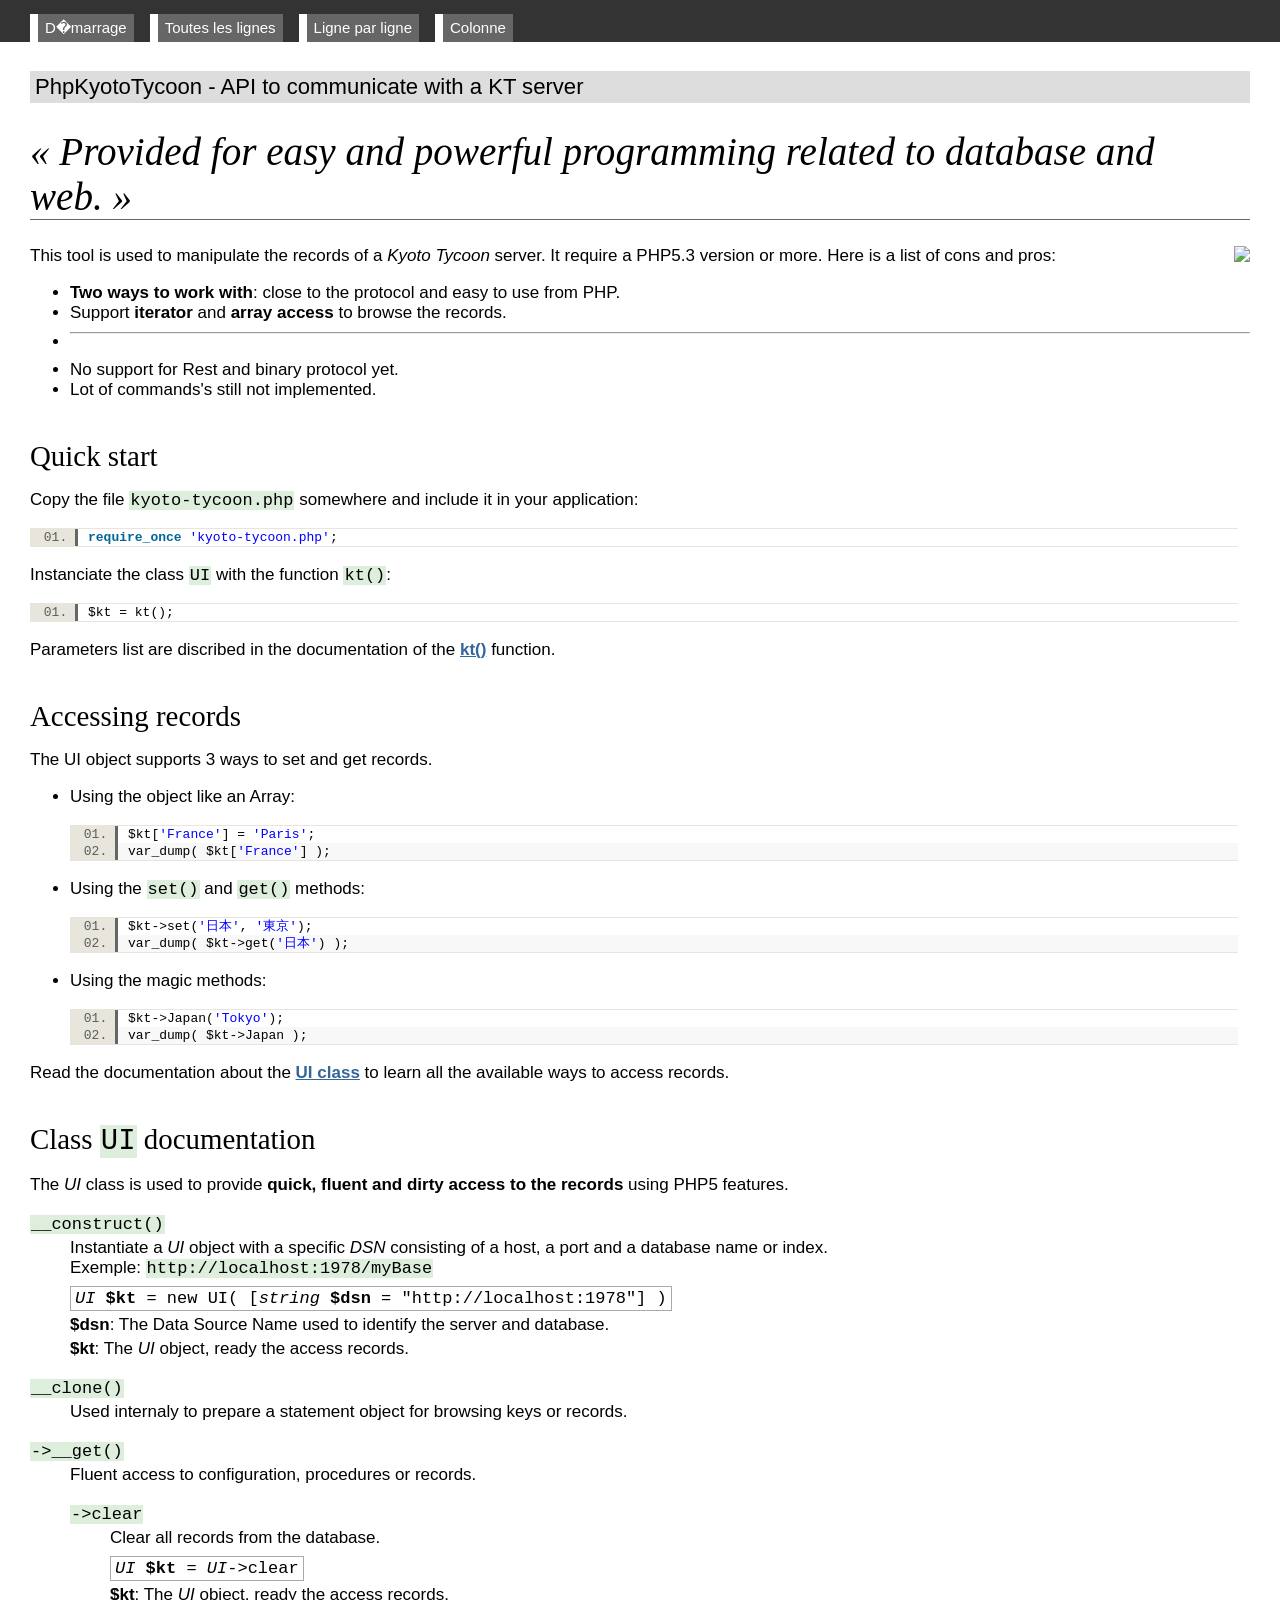
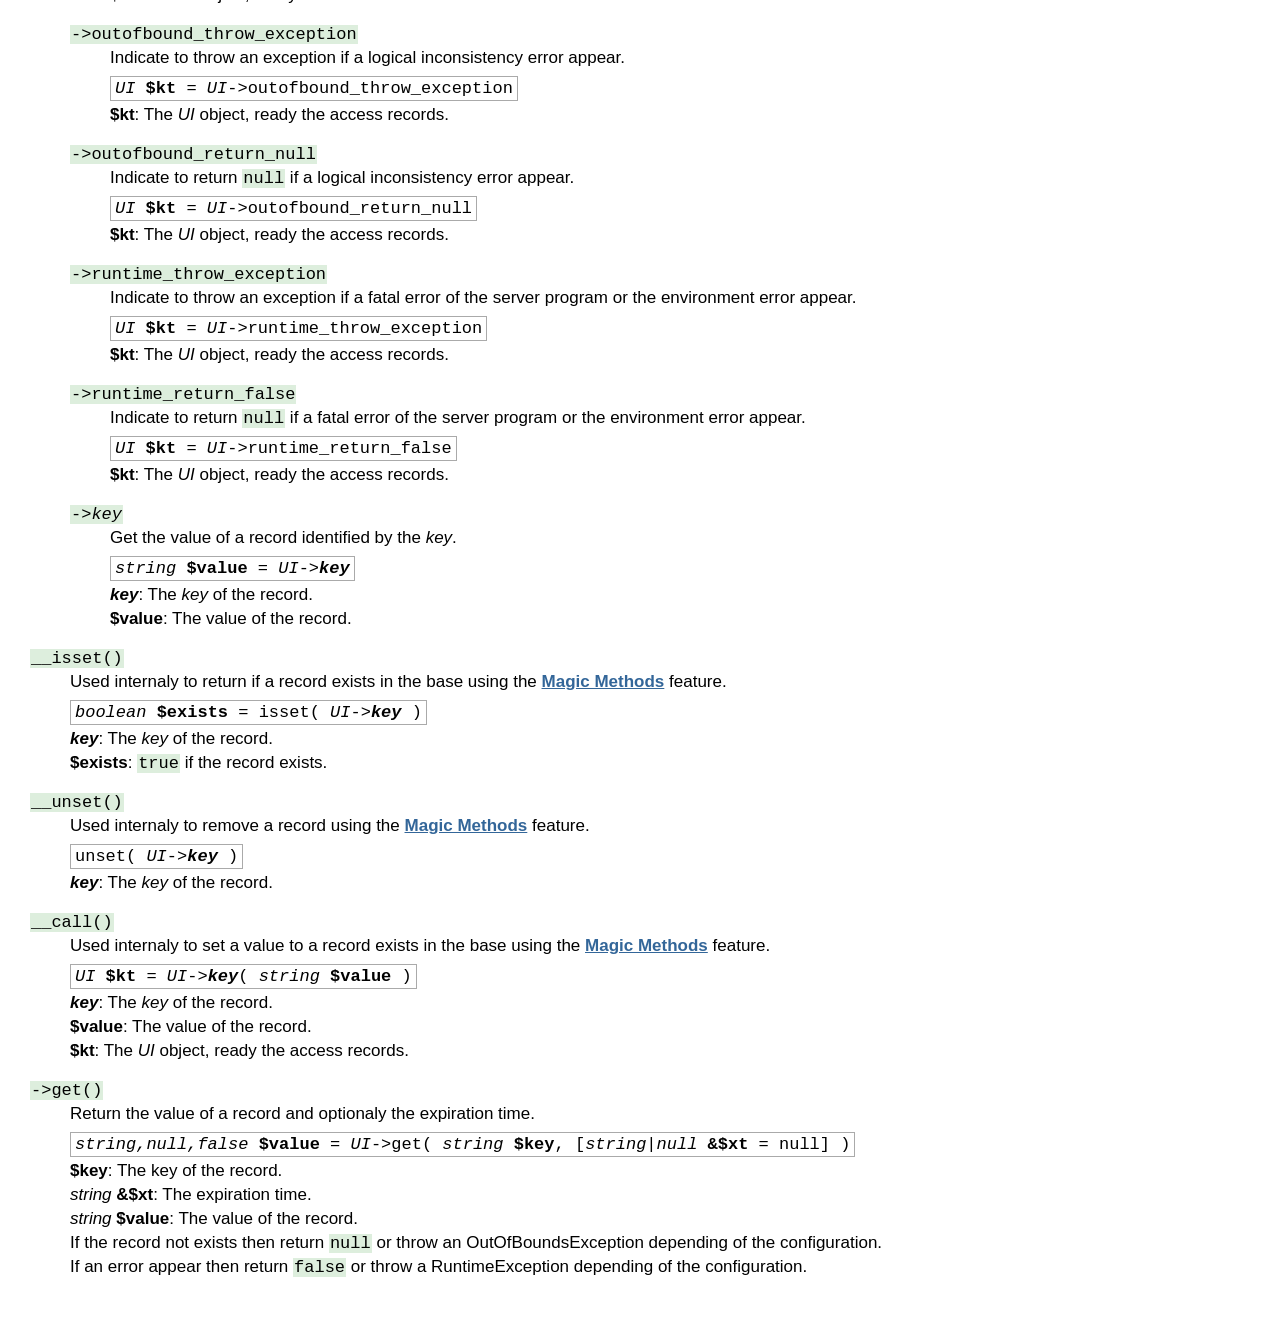
==== documentation.html @ aa2df5d6 "up: move some files" ====
<?xml version="1.0"?>
<!DOCTYPE html PUBLIC "-//W3C//DTD XHTML 1.0 Transitional//EN"
		"http://www.w3.org/TR/xhtml1/DTD/xhtml1-transitional.dtd">
<html xmlns="http://www.w3.org/1999/xhtml">
<head>
	<meta http-equiv="content-type" content="text/html; charset=UTF-8">
	<title>PhpKyotoTycoon - API to communicate with a KT server</title>
	<style type="text/css">
.dp-highlighter{font-family:Consolas, "Courier New", Courier, mono, serif;font-size:12px;background-color:#E7E5DC;width:99%;overflow:auto;padding-top:1px;margin:18px 0!important}
.dp-highlighter ol,.dp-highlighter ol li,.dp-highlighter ol li span{border:none;margin:0;padding:0}
.dp-highlighter a,.dp-highlighter a:hover{background:none;border:none;margin:0;padding:0}
.dp-highlighter .bar{padding-left:45px}
.dp-highlighter.collapsed .bar,.dp-highlighter.nogutter .bar{padding-left:0}
.dp-highlighter ol{list-style:decimal;background-color:#fff;color:#5C5C5C;margin:0 0 1px 45px !important;padding:0}
.dp-highlighter.nogutter ol,.dp-highlighter.nogutter ol li{list-style:none!important;margin-left:0!important}
.dp-highlighter ol li,.dp-highlighter .columns div{list-style:decimal-leading-zero;list-style-position:outside!important;border-left:3px solid #6CE26C;background-color:#F8F8F8;color:#5C5C5C;line-height:14px;margin:0!important;padding:0 3px 0 10px !important}
.dp-highlighter.nogutter ol li,.dp-highlighter.nogutter .columns div{border:0}
.dp-highlighter .columns{background-color:#F8F8F8;color:gray;overflow:hidden;width:100%}
.dp-highlighter .columns div{padding-bottom:5px}
.dp-highlighter ol li.alt{background-color:#FFF;color:inherit}
.dp-highlighter ol li span{color:#000;background-color:inherit}
.dp-highlighter.collapsed ol{margin:0}
.dp-highlighter.collapsed ol li{display:none}
.dp-highlighter.printing{border:none}
.dp-highlighter.printing .tools{display:none!important}
.dp-highlighter.printing li{display:list-item!important}
.dp-highlighter .tools{font:9px Verdana, Geneva, Arial, Helvetica, sans-serif;color:silver;background-color:#f8f8f8;border-left:3px solid #6CE26C;padding:3px 8px 10px 10px}
.dp-highlighter.nogutter .tools{border-left:0}
.dp-highlighter.collapsed .tools{border-bottom:0}
.dp-highlighter .tools a{font-size:9px;color:#a0a0a0;background-color:inherit;text-decoration:none;margin-right:10px}
.dp-highlighter .tools a:hover{color:red;background-color:inherit;text-decoration:underline}
.dp-about{background-color:#fff;color:#333;margin:0;padding:0}
.dp-about table{width:100%;height:100%;font-size:11px;font-family:Tahoma, Verdana, Arial, sans-serif!important}
.dp-about td{vertical-align:top;padding:10px}
.dp-about .copy{border-bottom:1px solid #ACA899;height:95%}
.dp-about .title{color:red;background-color:inherit;font-weight:700}
.dp-about .para{margin:0 0 4px}
.dp-about .footer{background-color:#ECEADB;color:#333;border-top:1px solid #fff;text-align:right}
.dp-about .close{font-size:11px;font-family:Tahoma, Verdana, Arial, sans-serif!important;background-color:#ECEADB;color:#333;width:60px;height:22px}
.dp-highlighter .comment,.dp-highlighter .comments{color:#008200;background-color:inherit}
.dp-highlighter .string{color:blue;background-color:inherit}
.dp-highlighter .keyword{color:#069;font-weight:700;background-color:inherit}
.dp-highlighter .preprocessor{color:gray;background-color:inherit}
	</style>
	<style type="text/css" media="all">
body{font:17px georgia, serif;border-top:solid 41px #333;margin:0}
div.navigation{position:fixed;top:0;left:0;width:100%;background:#333}
* html body,* html{height:100%;margin:0;padding:0}
* html{overflow:visible}
* html body{overflow:auto;border-top:none;padding-top:71px}
* html div.navigation{position:absolute;top:0;left:0;width:100%;background:#333}
a{font-weight:700;color:#369}
a:visited{text-decoration:none}
div.document{position:relative;margin:30px}
ul.menu{list-style:none;overflow:hidden;margin:0;padding:0 0 0 30px}
ul.menu li{float:left;font:15px/18px sans-serif;margin:14px 16px 0 0}
ul.menu a{color:#fff;text-decoration:none;display:block;background:#666;font-weight:400;padding:5px 7px}
ul.menu li.selected a{background:#FFF;color:#000}
ul.menu a.anchor{border-left:solid 8px #FFF}
ul.menu form label{float:left;color:#FFF;background:#444;padding:5px 0 5px 7px}
ul.menu form input{border:none;font:15px sans-serif;background:#444;color:#FFF;padding:5px 7px 5px 0}
ul.menu span{display:block;background:#FFF;color:#000;padding:5px 7px}
ul.menu span.discret{background:inherit;color:#ccc}
span.anchor{display:block;position:relative;top:-40px}
h3{margin-top:40px;font:1.7em serif;margin-bottom:0}
h2.title{background:#ddd;font:1.3em sans-serif;padding:3px 5px}
span.important{background:#f70;color:#fff;padding:0 3px}
h1{font:2.3em serif;border-bottom:1px solid #666}
ul.main{font-size:1.1em;background:#def;margin-left:10%;margin-right:10%;padding:2px 8px 2px 24px}
ul.main li{line-height:1.5em}
p,li,dt,dd{font:1em sans-serif}
.dp-highlighter li{font:13px/17px "lucida console", monospace!important}
tt{background:#ded;padding:0 1px}
small{font-size:.9em}
big,dd big{border-left:solid 8px #c33;padding-left:8px;background:#fee;font-family:georgia, serif}
big small{font-size:.6em;font-style:italic}
dt{margin-top:20px;font-weight:700;clear:left}
dt tt{font-weight:400}
dt dd{margin-bottom:20px}
dd.api{border:solid 1px #aaa;float:left;font-family:monospace;padding:2px 4px}
dd{margin-top:4px;margin-bottom:4px;clear:left}
strong.value{font-family:monospace}
table{border:solid 2px #999;border-collapse:collapse}
caption{font:11px/15px sans-serif}
td,th{border:solid 1px #999;font:13px/17px "lucida console", monospace;padding:3px 5px}
th{font-weight:700;background:#ddd}
pre{margin-right:12px;border-top:solid 1px #e7e5dc;border-bottom:solid 1px #e7e5dc;font:13px/13px "lucida console", monospace;padding:3px 5px}
small.caption{font:.8em sans-serif;background:#e7e5dc;padding:1px 3px}
small.caption + div{margin-top:0!important}
.dp-highlighter ol li{border-left-color:#666!important}
ul.big{list-style:none;margin:0;padding:0}
ul.big li{margin:30px 0;padding:0}
li.player div.avatar{float:left}
li.player div.info{float:left;margin:10px 0 10px 10px}
li.player div.info p{font:.7em sans-serif;margin:0}
li.player div.info span.pseudo{font-weight:700}
li.player div.play{clear:left;border-left:solid 8px #ddd}
li.player div.play p{font:1.2em sans-serif;margin:0;padding:6px 8px}
li.player div.admin{border-left:solid 8px #ddd}
* html li.player div.admin{border-left:solid 1px #ddd}
li.player div.admin fieldset{background:#ddd;border:none;position:relative;margin:0;padding:6px 11px 13px 6px}
li.player div.admin legend{background:#FFF;font:.6em sans-serif;position:relative;top:-6px;left:-6px;padding:0 2px}
li.player div.admin label{font:.8em sans-serif;margin-right:10px}
li.player div.admin input{font:.8em sans-serif}
ul.page{list-style:none;background:#333;height:35px;margin:0;padding:0}
ul.page li{float:left;margin:0 20px 0 0}
ul.page li a{display:block;background:#ddd;color:#000;font:bold 17px/25px sans-serif;text-decoration:none;padding:5px 8px}
ul.page li a:hover{background:#666;color:#FFF}
span.founded{background:#FF0}
dl.chart{margin:0;padding:0}
dl.chart dd{background:#6b2;height:16px;margin:0;padding:0}
dir{list-style:none;margin-top:0;margin-bottom:0}
dir li strong{font-family:"lucida console", monospace}
input,textarea,button{font:17px georgia, serif}
dd p{margin-top:0}
p.evident{margin:2em}
p.evident a.button{font-weight:400;display:table-cell;background-color:#90EE90;background-repeat:no-repeat;background-position:.2em center;border:solid 4px #228B22;border-radius:20px;-moz-border-radius:20px;-webkit-border-radius:20px;color:#006400;vertical-align:middle;margin:0 auto;padding:.2em .4em}
blockquote{position:relative;top:-14px;font-size:.8em;margin:0 10px -8px 0}
ul.menu a:hover,ul.menu li.selected label,ul.menu form:hover label,ul.menu li.selected input,ul.menu form:hover input{background:#eee;color:#000}
	</style>
	<style type="text/css" media="print">
div.navigation,* html div.navigation,ul.menu{display:none;}
body{border:none;}
	</style>
</head>
<body>
	<div class="document">
		<h2 class="title">PhpKyotoTycoon - API to communicate with a KT server</h2>
		<h1><em>&laquo;&nbsp;Provided for easy and powerful programming related to database and web.&nbsp;&raquo;</em></h1>
		<img src="http://upload.wikimedia.org/wikipedia/commons/thumb/0/09/Network-server.svg/120px-Network-server.svg.png" align="right" style="margin-left:1em" />
		<p>This tool is used to manipulate the records of a <em>Kyoto Tycoon</em> server. It require a PHP5.3 version or more. Here is a list of cons and pros:&nbsp;</p>
		<ul style="clear:left">
			<li><strong>Two ways to work with</strong>: close to the protocol and easy to use from PHP.</li>
			<li>Support <strong>iterator</strong> and <strong>array access</strong> to browse the records.</li>
			<li><hr/></li>
			<li>No support for Rest and binary protocol yet.</li>
			<li>Lot of commands's still not implemented.</li>
		</ul>
		<span id="quickstart" class="anchor"></span>
		<h3>Quick start</h3>
		<p>Copy the file <tt>kyoto-tycoon.php</tt> somewhere and include it in your application:&nbsp;</p>
		<pre name="code" class="php:nocontrols">require_once 'kyoto-tycoon.php';</pre>
		<p>Instanciate the class <tt>UI</tt> with the function <tt>kt()</tt>:&nbsp;</p>
		<pre name="code" class="php:nocontrols">$kt = kt();</pre>
		<p>Parameters list are discribed in the documentation of the <a href="#func_var">kt()</a> function.</p>
		<span id="access" class="anchor"></span>
		<h3>Accessing records</h3>
		<p>The UI object supports 3 ways to set and get records.</p>
		<ul>
			<li>Using the object like an Array:&nbsp;
			<pre name="code" class="php:nocontrols">$kt['France'] = 'Paris';
var_dump( $kt['France'] );</pre></li>
			<li>Using the <tt>set()</tt> and <tt>get()</tt> methods:&nbsp;
			<pre name="code" class="php:nocontrols">$kt-&gt;set('日本', '東京');
var_dump( $kt-&gt;get('日本') );</pre></li>
			<li>Using the magic methods:&nbsp;
			<pre name="code" class="php:nocontrols">$kt-&gt;Japan('Tokyo');
var_dump( $kt-&gt;Japan );</pre></li>
		</ul>
		<p>Read the documentation about the <a href="#UI">UI class</a> to learn all the available ways to access records.</p>
		<span id="quickstart" class="anchor"></span>
		<h3>Class <tt>UI</tt> documentation</h3>
		<p>The <em>UI</em> class is used to provide <strong>quick, fluent and dirty access to the records</strong> using PHP5 features.</p>
		<dl>
			<dt><tt>__construct()</tt></dt>
			<dd>Instantiate a <em>UI</em> object with a specific <em>DSN</em> consisting of a host, a port and a database name or index. <br/>Exemple: <tt>http://localhost:1978/myBase</tt></dd>
			<dd class="api"><em>UI</em> <strong>$kt</strong> = new UI( [<em>string</em> <strong>$dsn</strong> = "http://localhost:1978"] )</dd>
			<dd><strong>$dsn</strong>:&nbsp;The Data Source Name used to identify the server and database.</dd>
			<dd><strong>$kt</strong>:&nbsp;The <em>UI</em> object, ready the access records.</dd>
			<dt><tt>__clone()</tt></dt>
			<dd>Used internaly to prepare a statement object for browsing keys or records.</dd>
			<dt><tt>-&gt;__get()</tt></dt>
			<dd>Fluent access to configuration, procedures or records.
				<dl>
				<dt><tt>-&gt;clear</tt></dt>
				<dd>Clear all records from the database.</dd>
				<dd class="api"><em>UI</em> <strong>$kt</strong> = <em>UI</em>-&gt;clear</dd>
				<dd><strong>$kt</strong>:&nbsp;The <em>UI</em> object, ready the access records.</dd>
				<dt><tt>-&gt;outofbound_throw_exception</tt></dt>
				<dd>Indicate to throw an exception if a logical inconsistency error appear.</dd>
				<dd class="api"><em>UI</em> <strong>$kt</strong> = <em>UI</em>-&gt;outofbound_throw_exception</dd>
				<dd><strong>$kt</strong>:&nbsp;The <em>UI</em> object, ready the access records.</dd>
				<dt><tt>-&gt;outofbound_return_null</tt></dt>
				<dd>Indicate to return <tt>null</tt> if a logical inconsistency error appear.</dd>
				<dd class="api"><em>UI</em> <strong>$kt</strong> = <em>UI</em>-&gt;outofbound_return_null</dd>
				<dd><strong>$kt</strong>:&nbsp;The <em>UI</em> object, ready the access records.</dd>
				<dt><tt>-&gt;runtime_throw_exception</tt></dt>
				<dd>Indicate to throw an exception if a fatal error of the server program or the environment error appear.</dd>
				<dd class="api"><em>UI</em> <strong>$kt</strong> = <em>UI</em>-&gt;runtime_throw_exception</dd>
				<dd><strong>$kt</strong>:&nbsp;The <em>UI</em> object, ready the access records.</dd>
				<dt><tt>-&gt;runtime_return_false</tt></dt>
				<dd>Indicate to return <tt>null</tt> if a fatal error of the server program or the environment error appear.</dd>
				<dd class="api"><em>UI</em> <strong>$kt</strong> = <em>UI</em>-&gt;runtime_return_false</dd>
				<dd><strong>$kt</strong>:&nbsp;The <em>UI</em> object, ready the access records.</dd>
				<dt><tt>-&gt;<em>key</em></tt></dt>
				<dd>Get the value of a record identified by the <em>key</em>.</dd>
				<dd class="api"><em>string</em> <strong>$value</strong> = <em>UI</em>-&gt;<strong><em>key</em></strong></dd>
				<dd><strong><em>key</em></strong>:&nbsp;The <em>key</em> of the record.</dd>
				<dd><strong>$value</strong>:&nbsp;The value of the record.</dd>
				</dl>
			<dt><tt>__isset()</tt></dt>
			<dd>Used internaly to return if a record exists in the base using the <a href="http://php.net/language.oop5.magic">Magic Methods</a> feature.</dd>
			<dd class="api"><em>boolean</em> <strong>$exists</strong> = isset( <em>UI</em>-&gt;<strong><em>key</em></strong> )</dd>
			<dd><strong><em>key</em></strong>:&nbsp;The <em>key</em> of the record.</dd>
			<dd><strong>$exists</strong>:&nbsp;<tt>true</tt> if the record exists.</dd>
			<dt><tt>__unset()</tt></dt>
			<dd>Used internaly to remove a record using the <a href="http://php.net/language.oop5.magic">Magic Methods</a> feature.</dd>
			<dd class="api">unset( <em>UI</em>-&gt;<strong><em>key</em></strong> )</dd>
			<dd><strong><em>key</em></strong>:&nbsp;The <em>key</em> of the record.</dd>
			<dt><tt>__call()</tt></dt>
			<dd>Used internaly to set a value to a record exists in the base using the <a href=http://php.net/language.oop5.magic">Magic Methods</a> feature.</dd>
			<dd class="api"><em>UI</em> <strong>$kt</strong> = <em>UI</em>-&gt;<strong><em>key</em></strong>( <em>string</em> <strong>$value</strong> )</dd>
			<dd><strong><em>key</em></strong>:&nbsp;The <em>key</em> of the record.</dd>
			<dd><strong>$value</strong>:&nbsp;The value of the record.</dd>
			<dd><strong>$kt</strong>:&nbsp;The <em>UI</em> object, ready the access records.</dd>
			<dt><tt>-&gt;get()</tt></dt>
			<dd>Return the value of a record and optionaly the expiration time.</dd>
			<dd class="api"><em>string,null,false</em> <strong>$value</strong> = <em>UI</em>-&gt;get( <em>string</em> <strong>$key</strong>, [<em>string|null</em> <strong>&amp;$xt</strong> = null] )</dd>
			<dd><strong>$key</strong>:&nbsp;The key of the record.</dd>
			<dd><em>string</em> <strong>&$xt</strong>:&nbsp;The expiration time.</dd>
			<dd><em>string</em> <strong>$value</strong>:&nbsp;The value of the record.</dd>
			<dd>If the record not exists then return <tt>null</tt> or throw an OutOfBoundsException depending of the configuration.</dd>
			<dd>If an error appear then return <tt>false</tt> or throw a RuntimeException depending of the configuration.</dd>



		</dl>
		<script language="javascript">
var dp={sh:{Toolbar:{},Utils:{},RegexLib:{},Brushes:{},Strings:{AboutDialog:'<html><head><title>About...</title></head><body class="dp-about"><table cellspacing="0"><tr><td class="copy"><p class="title">dp.SyntaxHighlighter</div><div class="para">Version: {V}</p><p><a href="http://www.dreamprojections.com/syntaxhighlighter/?ref=about" target="_blank">http://www.dreamprojections.com/syntaxhighlighter</a></p>&copy;2004-2007 Alex Gorbatchev.</td></tr><tr><td class="footer"><input type="button" class="close" value="OK" onClick="window.close()"/></td></tr></table></body></html>'},ClipboardSwf:null,Version:'1.5.1'}};dp.SyntaxHighlighter=dp.sh;dp.sh.Toolbar.Commands={ExpandSource:{label:'+ expand source',check:function(highlighter){return highlighter.collapse;},func:function(sender,highlighter)
{sender.parentNode.removeChild(sender);highlighter.div.className=highlighter.div.className.replace('collapsed','');}},ViewSource:{label:'view plain',func:function(sender,highlighter)
{var code=dp.sh.Utils.FixForBlogger(highlighter.originalCode).replace(/</g,'&lt;');var wnd=window.open('','_blank','width=750, height=400, location=0, resizable=1, menubar=0, scrollbars=0');wnd.document.write('<textarea style="width:99%;height:99%">'+code+'</textarea>');wnd.document.close();}},CopyToClipboard:{label:'copy to clipboard',check:function(){return window.clipboardData!=null||dp.sh.ClipboardSwf!=null;},func:function(sender,highlighter)
{var code=dp.sh.Utils.FixForBlogger(highlighter.originalCode).replace(/&lt;/g,'<').replace(/&gt;/g,'>').replace(/&amp;/g,'&');if(window.clipboardData)
{window.clipboardData.setData('text',code);}
else if(dp.sh.ClipboardSwf!=null)
{var flashcopier=highlighter.flashCopier;if(flashcopier==null)
{flashcopier=document.createElement('div');highlighter.flashCopier=flashcopier;highlighter.div.appendChild(flashcopier);}
flashcopier.innerHTML='<embed src="'+dp.sh.ClipboardSwf+'" FlashVars="clipboard='+encodeURIComponent(code)+'" width="0" height="0" type="application/x-shockwave-flash"></embed>';}
alert('The code is in your clipboard now');}},PrintSource:{label:'print',func:function(sender,highlighter)
{var iframe=document.createElement('IFRAME');var doc=null;iframe.style.cssText='position:absolute;width:0px;height:0px;left:-500px;top:-500px;';document.body.appendChild(iframe);doc=iframe.contentWindow.document;dp.sh.Utils.CopyStyles(doc,window.document);doc.write('<div class="'+highlighter.div.className.replace('collapsed','')+' printing">'+highlighter.div.innerHTML+'</div>');doc.close();iframe.contentWindow.focus();iframe.contentWindow.print();alert('Printing...');document.body.removeChild(iframe);}},About:{label:'?',func:function(highlighter)
{var wnd=window.open('','_blank','dialog,width=300,height=150,scrollbars=0');var doc=wnd.document;dp.sh.Utils.CopyStyles(doc,window.document);doc.write(dp.sh.Strings.AboutDialog.replace('{V}',dp.sh.Version));doc.close();wnd.focus();}}};dp.sh.Toolbar.Create=function(highlighter)
{var div=document.createElement('DIV');div.className='tools';for(var name in dp.sh.Toolbar.Commands)
{var cmd=dp.sh.Toolbar.Commands[name];if(cmd.check!=null&&!cmd.check(highlighter))
continue;div.innerHTML+='<a href="#" onclick="dp.sh.Toolbar.Command(\''+name+'\',this);return false;">'+cmd.label+'</a>';}
return div;}
dp.sh.Toolbar.Command=function(name,sender)
{var n=sender;while(n!=null&&n.className.indexOf('dp-highlighter')==-1)
n=n.parentNode;if(n!=null)
dp.sh.Toolbar.Commands[name].func(sender,n.highlighter);}
dp.sh.Utils.CopyStyles=function(destDoc,sourceDoc)
{var links=sourceDoc.getElementsByTagName('link');for(var i=0;i<links.length;i++)
if(links[i].rel.toLowerCase()=='stylesheet')
destDoc.write('<link type="text/css" rel="stylesheet" href="'+links[i].href+'"></link>');}
dp.sh.Utils.FixForBlogger=function(str)
{return(dp.sh.isBloggerMode==true)?str.replace(/<br\s*\/?>|&lt;br\s*\/?&gt;/gi,'\n'):str;}
dp.sh.RegexLib={MultiLineCComments:new RegExp('/\\*[\\s\\S]*?\\*/','gm'),SingleLineCComments:new RegExp('//.*$','gm'),SingleLinePerlComments:new RegExp('#.*$','gm'),DoubleQuotedString:new RegExp('"(?:\\.|(\\\\\\")|[^\\""\\n])*"','g'),SingleQuotedString:new RegExp("'(?:\\.|(\\\\\\')|[^\\''\\n])*'",'g')};dp.sh.Match=function(value,index,css)
{this.value=value;this.index=index;this.length=value.length;this.css=css;}
dp.sh.Highlighter=function()
{this.noGutter=false;this.addControls=true;this.collapse=false;this.tabsToSpaces=true;this.wrapColumn=80;this.showColumns=true;}
dp.sh.Highlighter.SortCallback=function(m1,m2)
{if(m1.index<m2.index)
return-1;else if(m1.index>m2.index)
return 1;else
{if(m1.length<m2.length)
return-1;else if(m1.length>m2.length)
return 1;}
return 0;}
dp.sh.Highlighter.prototype.CreateElement=function(name)
{var result=document.createElement(name);result.highlighter=this;return result;}
dp.sh.Highlighter.prototype.GetMatches=function(regex,css)
{var index=0;var match=null;while((match=regex.exec(this.code))!=null)
this.matches[this.matches.length]=new dp.sh.Match(match[0],match.index,css);}
dp.sh.Highlighter.prototype.AddBit=function(str,css)
{if(str==null||str.length==0)
return;var span=this.CreateElement('SPAN');str=str.replace(/ /g,'&nbsp;');str=str.replace(/</g,'&lt;');str=str.replace(/\n/gm,'&nbsp;<br>');if(css!=null)
{if((/br/gi).test(str))
{var lines=str.split('&nbsp;<br>');for(var i=0;i<lines.length;i++)
{span=this.CreateElement('SPAN');span.className=css;span.innerHTML=lines[i];this.div.appendChild(span);if(i+1<lines.length)
this.div.appendChild(this.CreateElement('BR'));}}
else
{span.className=css;span.innerHTML=str;this.div.appendChild(span);}}
else
{span.innerHTML=str;this.div.appendChild(span);}}
dp.sh.Highlighter.prototype.IsInside=function(match)
{if(match==null||match.length==0)
return false;for(var i=0;i<this.matches.length;i++)
{var c=this.matches[i];if(c==null)
continue;if((match.index>c.index)&&(match.index<c.index+c.length))
return true;}
return false;}
dp.sh.Highlighter.prototype.ProcessRegexList=function()
{for(var i=0;i<this.regexList.length;i++)
this.GetMatches(this.regexList[i].regex,this.regexList[i].css);}
dp.sh.Highlighter.prototype.ProcessSmartTabs=function(code)
{var lines=code.split('\n');var result='';var tabSize=4;var tab='\t';function InsertSpaces(line,pos,count)
{var left=line.substr(0,pos);var right=line.substr(pos+1,line.length);var spaces='';for(var i=0;i<count;i++)
spaces+=' ';return left+spaces+right;}
function ProcessLine(line,tabSize)
{if(line.indexOf(tab)==-1)
return line;var pos=0;while((pos=line.indexOf(tab))!=-1)
{var spaces=tabSize-pos%tabSize;line=InsertSpaces(line,pos,spaces);}
return line;}
for(var i=0;i<lines.length;i++)
result+=ProcessLine(lines[i],tabSize)+'\n';return result;}
dp.sh.Highlighter.prototype.SwitchToList=function()
{var html=this.div.innerHTML.replace(/<(br)\/?>/gi,'\n');var lines=html.split('\n');if(this.addControls==true)
this.bar.appendChild(dp.sh.Toolbar.Create(this));if(this.showColumns)
{var div=this.CreateElement('div');var columns=this.CreateElement('div');var showEvery=10;var i=1;while(i<=150)
{if(i%showEvery==0)
{div.innerHTML+=i;i+=(i+'').length;}
else
{div.innerHTML+='&middot;';i++;}}
columns.className='columns';columns.appendChild(div);this.bar.appendChild(columns);}
for(var i=0,lineIndex=this.firstLine;i<lines.length-1;i++,lineIndex++)
{var li=this.CreateElement('LI');var span=this.CreateElement('SPAN');li.className=(i%2==0)?'alt':'';span.innerHTML=lines[i]+'&nbsp;';li.appendChild(span);this.ol.appendChild(li);}
this.div.innerHTML='';}
dp.sh.Highlighter.prototype.Highlight=function(code)
{function Trim(str)
{return str.replace(/^\s*(.*?)[\s\n]*$/g,'$1');}
function Chop(str)
{return str.replace(/\n*$/,'').replace(/^\n*/,'');}
function Unindent(str)
{var lines=dp.sh.Utils.FixForBlogger(str).split('\n');var indents=new Array();var regex=new RegExp('^\\s*','g');var min=1000;for(var i=0;i<lines.length&&min>0;i++)
{if(Trim(lines[i]).length==0)
continue;var matches=regex.exec(lines[i]);if(matches!=null&&matches.length>0)
min=Math.min(matches[0].length,min);}
if(min>0)
for(var i=0;i<lines.length;i++)
lines[i]=lines[i].substr(min);return lines.join('\n');}
function Copy(string,pos1,pos2)
{return string.substr(pos1,pos2-pos1);}
var pos=0;if(code==null)
code='';this.originalCode=code;this.code=Chop(Unindent(code));this.div=this.CreateElement('DIV');this.bar=this.CreateElement('DIV');this.ol=this.CreateElement('OL');this.matches=new Array();this.div.className='dp-highlighter';this.div.highlighter=this;this.bar.className='bar';this.ol.start=this.firstLine;if(this.CssClass!=null)
this.ol.className=this.CssClass;if(this.collapse)
this.div.className+=' collapsed';if(this.noGutter)
this.div.className+=' nogutter';if(this.tabsToSpaces==true)
this.code=this.ProcessSmartTabs(this.code);this.ProcessRegexList();if(this.matches.length==0)
{this.AddBit(this.code,null);this.SwitchToList();this.div.appendChild(this.bar);this.div.appendChild(this.ol);return;}
this.matches=this.matches.sort(dp.sh.Highlighter.SortCallback);for(var i=0;i<this.matches.length;i++)
if(this.IsInside(this.matches[i]))
this.matches[i]=null;for(var i=0;i<this.matches.length;i++)
{var match=this.matches[i];if(match==null||match.length==0)
continue;this.AddBit(Copy(this.code,pos,match.index),null);this.AddBit(match.value,match.css);pos=match.index+match.length;}
this.AddBit(this.code.substr(pos),null);this.SwitchToList();this.div.appendChild(this.bar);this.div.appendChild(this.ol);}
dp.sh.Highlighter.prototype.GetKeywords=function(str)
{return'\\b'+str.replace(/ /g,'\\b|\\b')+'\\b';}
dp.sh.BloggerMode=function()
{dp.sh.isBloggerMode=true;}
dp.sh.HighlightAll=function(name,showGutter,showControls,collapseAll,firstLine,showColumns)
{function FindValue()
{var a=arguments;for(var i=0;i<a.length;i++)
{if(a[i]==null)
continue;if(typeof(a[i])=='string'&&a[i]!='')
return a[i]+'';if(typeof(a[i])=='object'&&a[i].value!='')
return a[i].value+'';}
return null;}
function IsOptionSet(value,list)
{for(var i=0;i<list.length;i++)
if(list[i]==value)
return true;return false;}
function GetOptionValue(name,list,defaultValue)
{var regex=new RegExp('^'+name+'\\[(\\w+)\\]$','gi');var matches=null;for(var i=0;i<list.length;i++)
if((matches=regex.exec(list[i]))!=null)
return matches[1];return defaultValue;}
function FindTagsByName(list,name,tagName)
{var tags=document.getElementsByTagName(tagName);for(var i=0;i<tags.length;i++)
if(tags[i].getAttribute('name')==name)
list.push(tags[i]);}
var elements=[];var highlighter=null;var registered={};var propertyName='innerHTML';FindTagsByName(elements,name,'pre');FindTagsByName(elements,name,'textarea');if(elements.length==0)
return;for(var brush in dp.sh.Brushes)
{var aliases=dp.sh.Brushes[brush].Aliases;if(aliases==null)
continue;for(var i=0;i<aliases.length;i++)
registered[aliases[i]]=brush;}
for(var i=0;i<elements.length;i++)
{var element=elements[i];var options=FindValue(element.attributes['class'],element.className,element.attributes['language'],element.language);var language='';if(options==null)
continue;options=options.split(':');language=options[0].toLowerCase();if(registered[language]==null)
continue;highlighter=new dp.sh.Brushes[registered[language]]();element.style.display='none';highlighter.noGutter=(showGutter==null)?IsOptionSet('nogutter',options):!showGutter;highlighter.addControls=(showControls==null)?!IsOptionSet('nocontrols',options):showControls;highlighter.collapse=(collapseAll==null)?IsOptionSet('collapse',options):collapseAll;highlighter.showColumns=(showColumns==null)?IsOptionSet('showcolumns',options):showColumns;var headNode=document.getElementsByTagName('head')[0];if(highlighter.Style&&headNode)
{var styleNode=document.createElement('style');styleNode.setAttribute('type','text/css');if(styleNode.styleSheet)
{styleNode.styleSheet.cssText=highlighter.Style;}
else
{var textNode=document.createTextNode(highlighter.Style);styleNode.appendChild(textNode);}
headNode.appendChild(styleNode);}
highlighter.firstLine=(firstLine==null)?parseInt(GetOptionValue('firstline',options,1)):firstLine;highlighter.Highlight(element[propertyName]);highlighter.source=element;element.parentNode.insertBefore(highlighter.div,element);}}
		</script>
		<script language="javascript">
dp.sh.Brushes.Php=function()
{var funcs='abs acos acosh addcslashes addslashes '+'array_change_key_case array_chunk array_combine array_count_values array_diff '+'array_diff_assoc array_diff_key array_diff_uassoc array_diff_ukey array_fill '+'array_filter array_flip array_intersect array_intersect_assoc array_intersect_key '+'array_intersect_uassoc array_intersect_ukey array_key_exists array_keys array_map '+'array_merge array_merge_recursive array_multisort array_pad array_pop array_product '+'array_push array_rand array_reduce array_reverse array_search array_shift '+'array_slice array_splice array_sum array_udiff array_udiff_assoc '+'array_udiff_uassoc array_uintersect array_uintersect_assoc '+'array_uintersect_uassoc array_unique array_unshift array_values array_walk '+'array_walk_recursive atan atan2 atanh base64_decode base64_encode base_convert '+'basename bcadd bccomp bcdiv bcmod bcmul bindec bindtextdomain bzclose bzcompress '+'bzdecompress bzerrno bzerror bzerrstr bzflush bzopen bzread bzwrite ceil chdir '+'checkdate checkdnsrr chgrp chmod chop chown chr chroot chunk_split class_exists '+'closedir closelog copy cos cosh count count_chars date decbin dechex decoct '+'deg2rad delete ebcdic2ascii echo empty end ereg ereg_replace eregi eregi_replace error_log '+'error_reporting escapeshellarg escapeshellcmd eval exec exit exp explode extension_loaded '+'feof fflush fgetc fgetcsv fgets fgetss file_exists file_get_contents file_put_contents '+'fileatime filectime filegroup fileinode filemtime fileowner fileperms filesize filetype '+'floatval flock floor flush fmod fnmatch fopen fpassthru fprintf fputcsv fputs fread fscanf '+'fseek fsockopen fstat ftell ftok getallheaders getcwd getdate getenv gethostbyaddr gethostbyname '+'gethostbynamel getimagesize getlastmod getmxrr getmygid getmyinode getmypid getmyuid getopt '+'getprotobyname getprotobynumber getrandmax getrusage getservbyname getservbyport gettext '+'gettimeofday gettype glob gmdate gmmktime ini_alter ini_get ini_get_all ini_restore ini_set '+'interface_exists intval ip2long is_a is_array is_bool is_callable is_dir is_double '+'is_executable is_file is_finite is_float is_infinite is_int is_integer is_link is_long '+'is_nan is_null is_numeric is_object is_readable is_real is_resource is_scalar is_soap_fault '+'is_string is_subclass_of is_uploaded_file is_writable is_writeable mkdir mktime nl2br '+'parse_ini_file parse_str parse_url passthru pathinfo readlink realpath rewind rewinddir rmdir '+'round str_ireplace str_pad str_repeat str_replace str_rot13 str_shuffle str_split '+'str_word_count strcasecmp strchr strcmp strcoll strcspn strftime strip_tags stripcslashes '+'stripos stripslashes stristr strlen strnatcasecmp strnatcmp strncasecmp strncmp strpbrk '+'strpos strptime strrchr strrev strripos strrpos strspn strstr strtok strtolower strtotime '+'strtoupper strtr strval substr substr_compare';var keywords='and or xor __FILE__ __LINE__ array as break case '+'cfunction class const continue declare default die do else '+'elseif empty enddeclare endfor endforeach endif endswitch endwhile '+'extends for foreach function include include_once global if '+'new old_function return static switch use require require_once '+'var while __FUNCTION__ __CLASS__ '+'__METHOD__ abstract interface public implements extends private protected throw';this.regexList=[{regex:dp.sh.RegexLib.SingleLineCComments,css:'comment'},{regex:dp.sh.RegexLib.MultiLineCComments,css:'comment'},{regex:dp.sh.RegexLib.DoubleQuotedString,css:'string'},{regex:dp.sh.RegexLib.SingleQuotedString,css:'string'},{regex:new RegExp('\\$\\w+','g'),css:'vars'},{regex:new RegExp(this.GetKeywords(funcs),'gmi'),css:'func'},{regex:new RegExp(this.GetKeywords(keywords),'gm'),css:'keyword'}];this.CssClass='dp-c';}
dp.sh.Brushes.Php.prototype=new dp.sh.Highlighter();dp.sh.Brushes.Php.Aliases=['php'];
		</script>
		<script language="javascript">
			dp.SyntaxHighlighter.HighlightAll('code');
		</script>
	</div>
	<div class="navigation">
		<ul class="menu">
			<li><a class="anchor" href="#demarrage">D�marrage</a></li>
			<li><a class="anchor" href="#all">Toutes les lignes</a></li>
			<li><a class="anchor" href="#row">Ligne par ligne</a></li>
			<li><a class="anchor" href="#field">Colonne</a></li>
		</ul>
	</div>
</body>
</html>
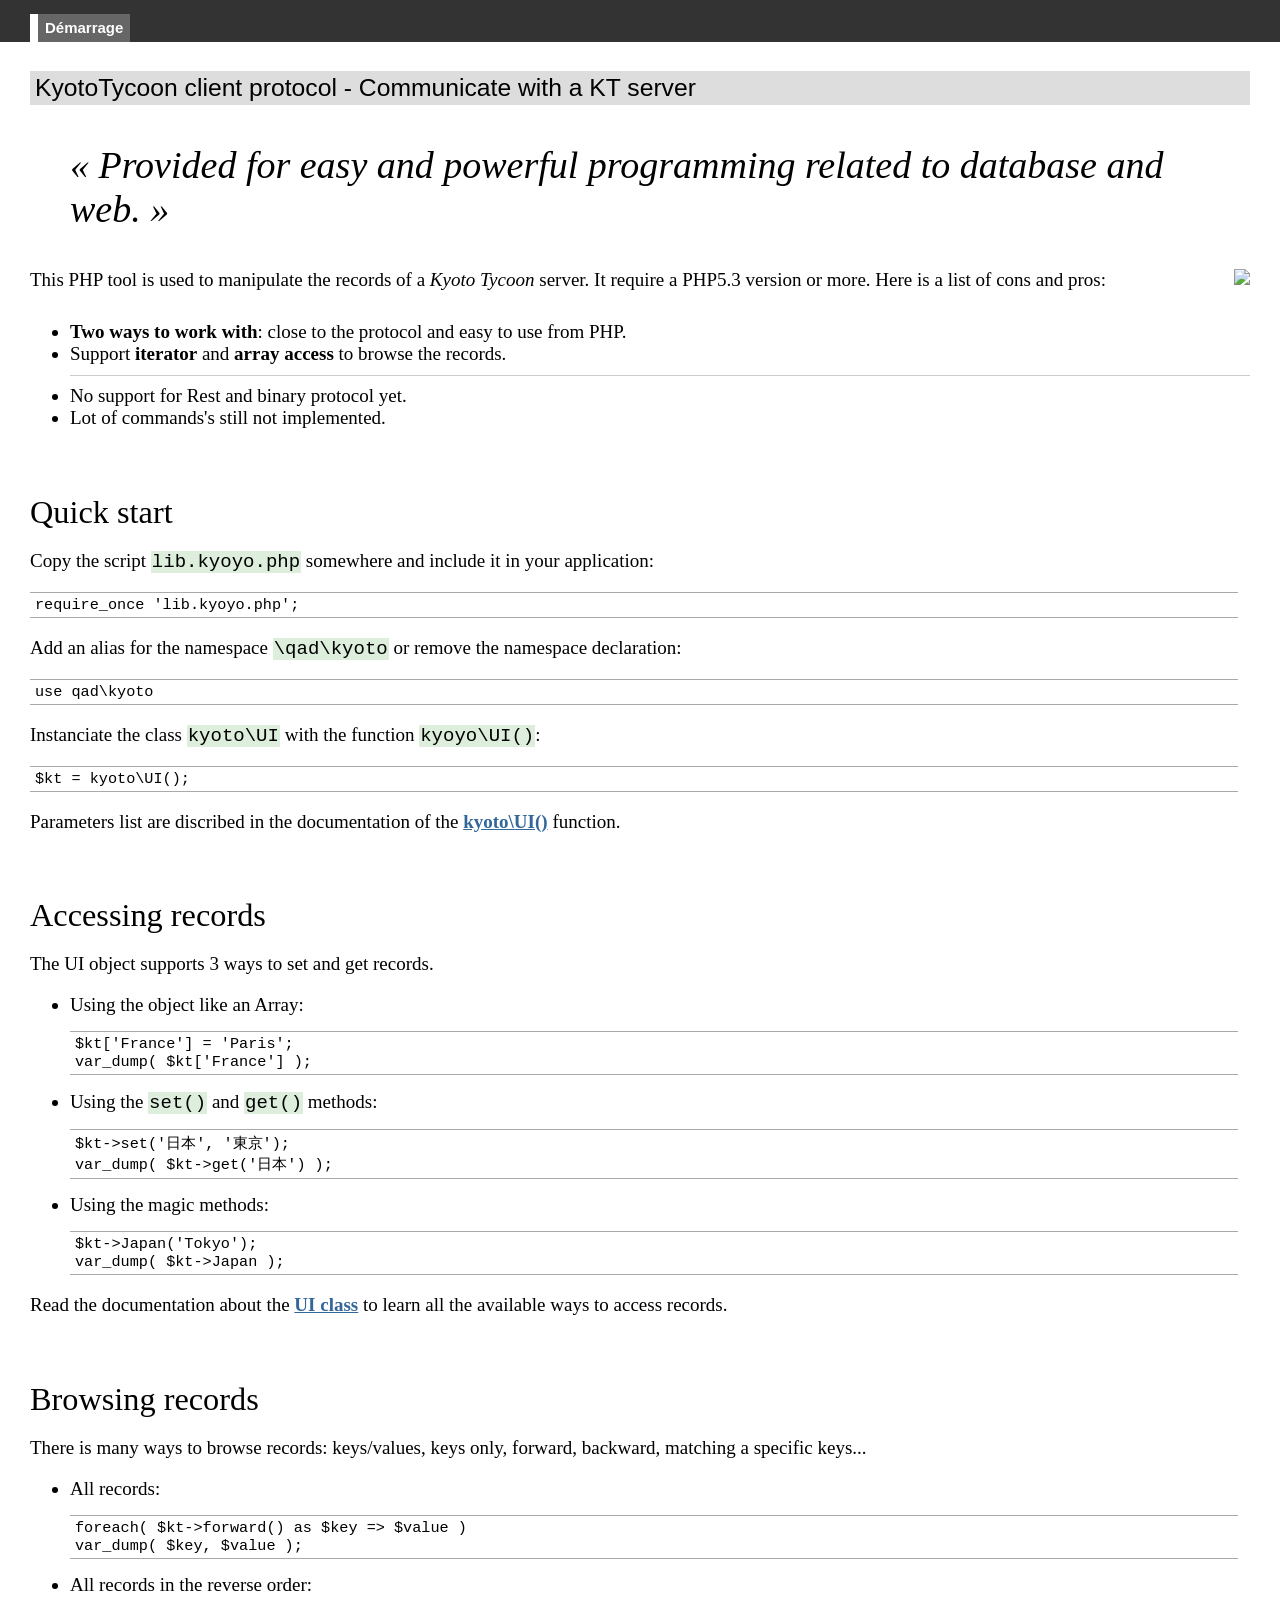
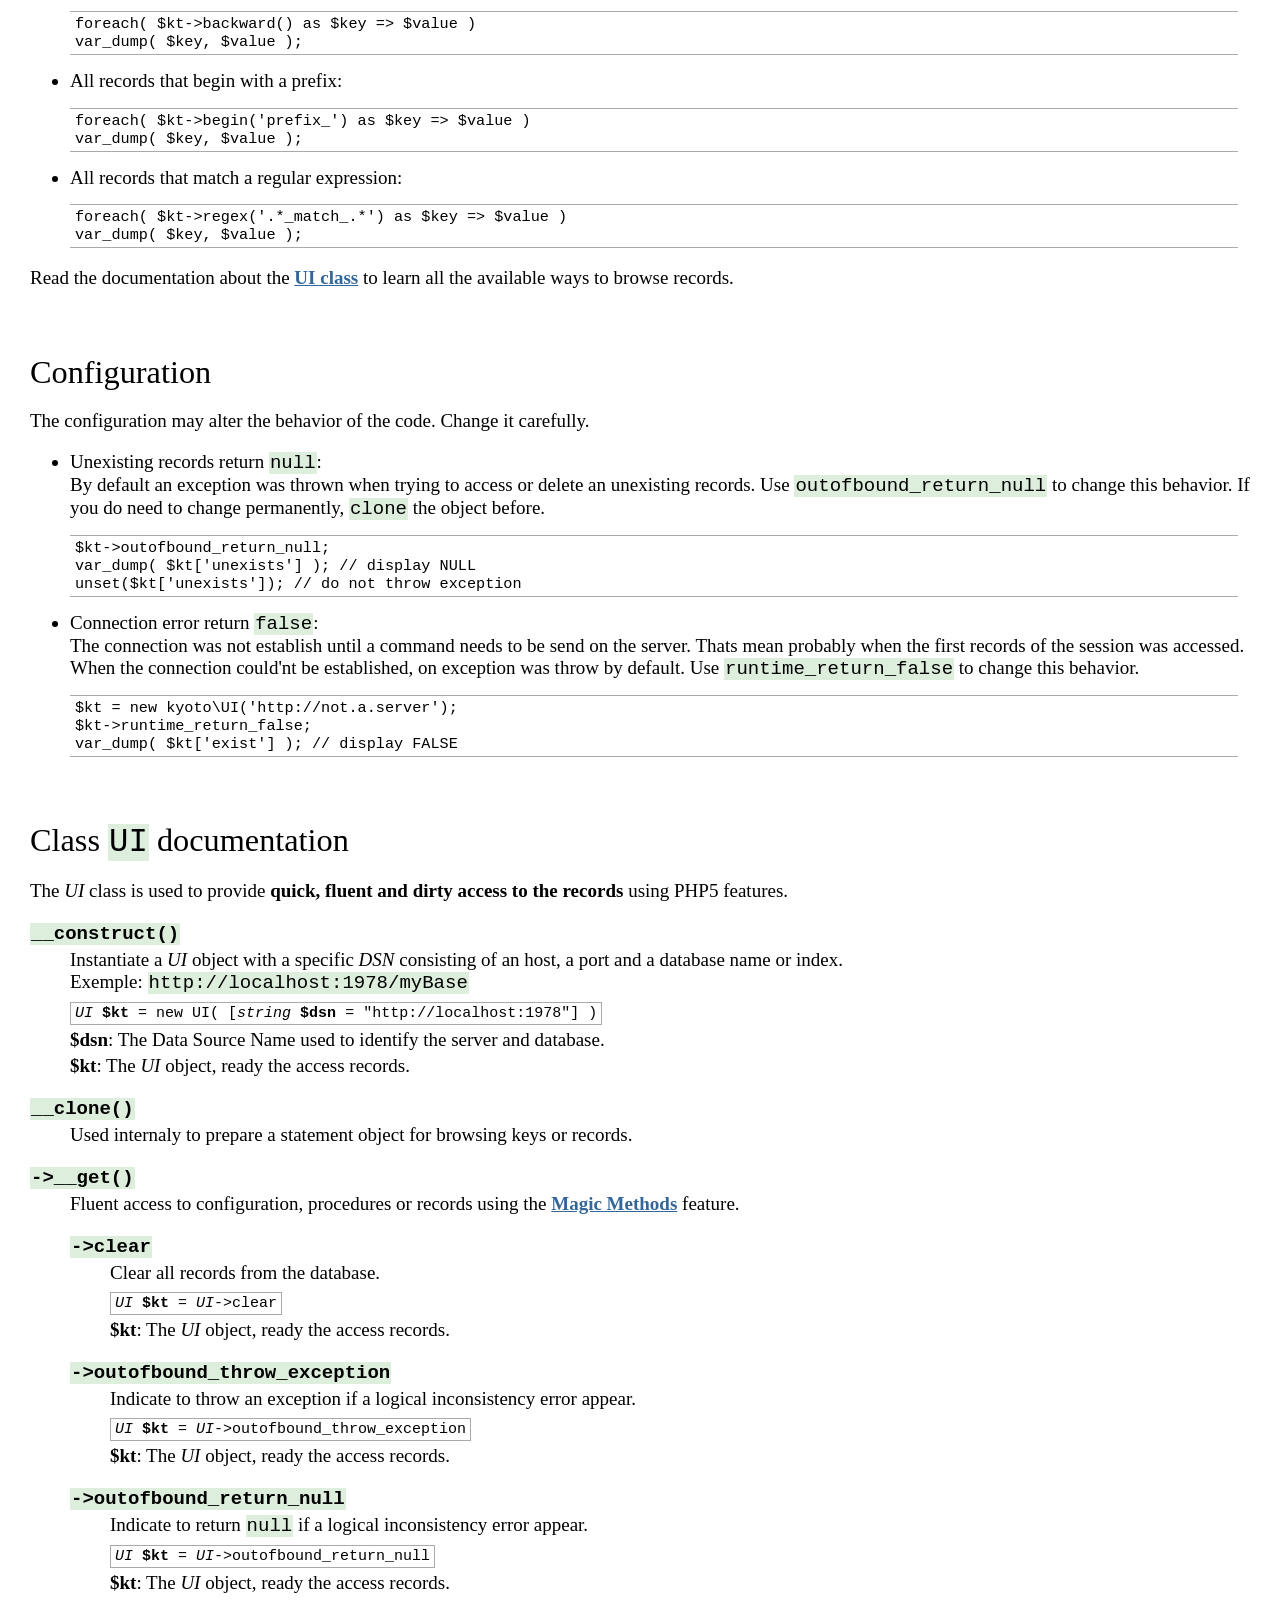
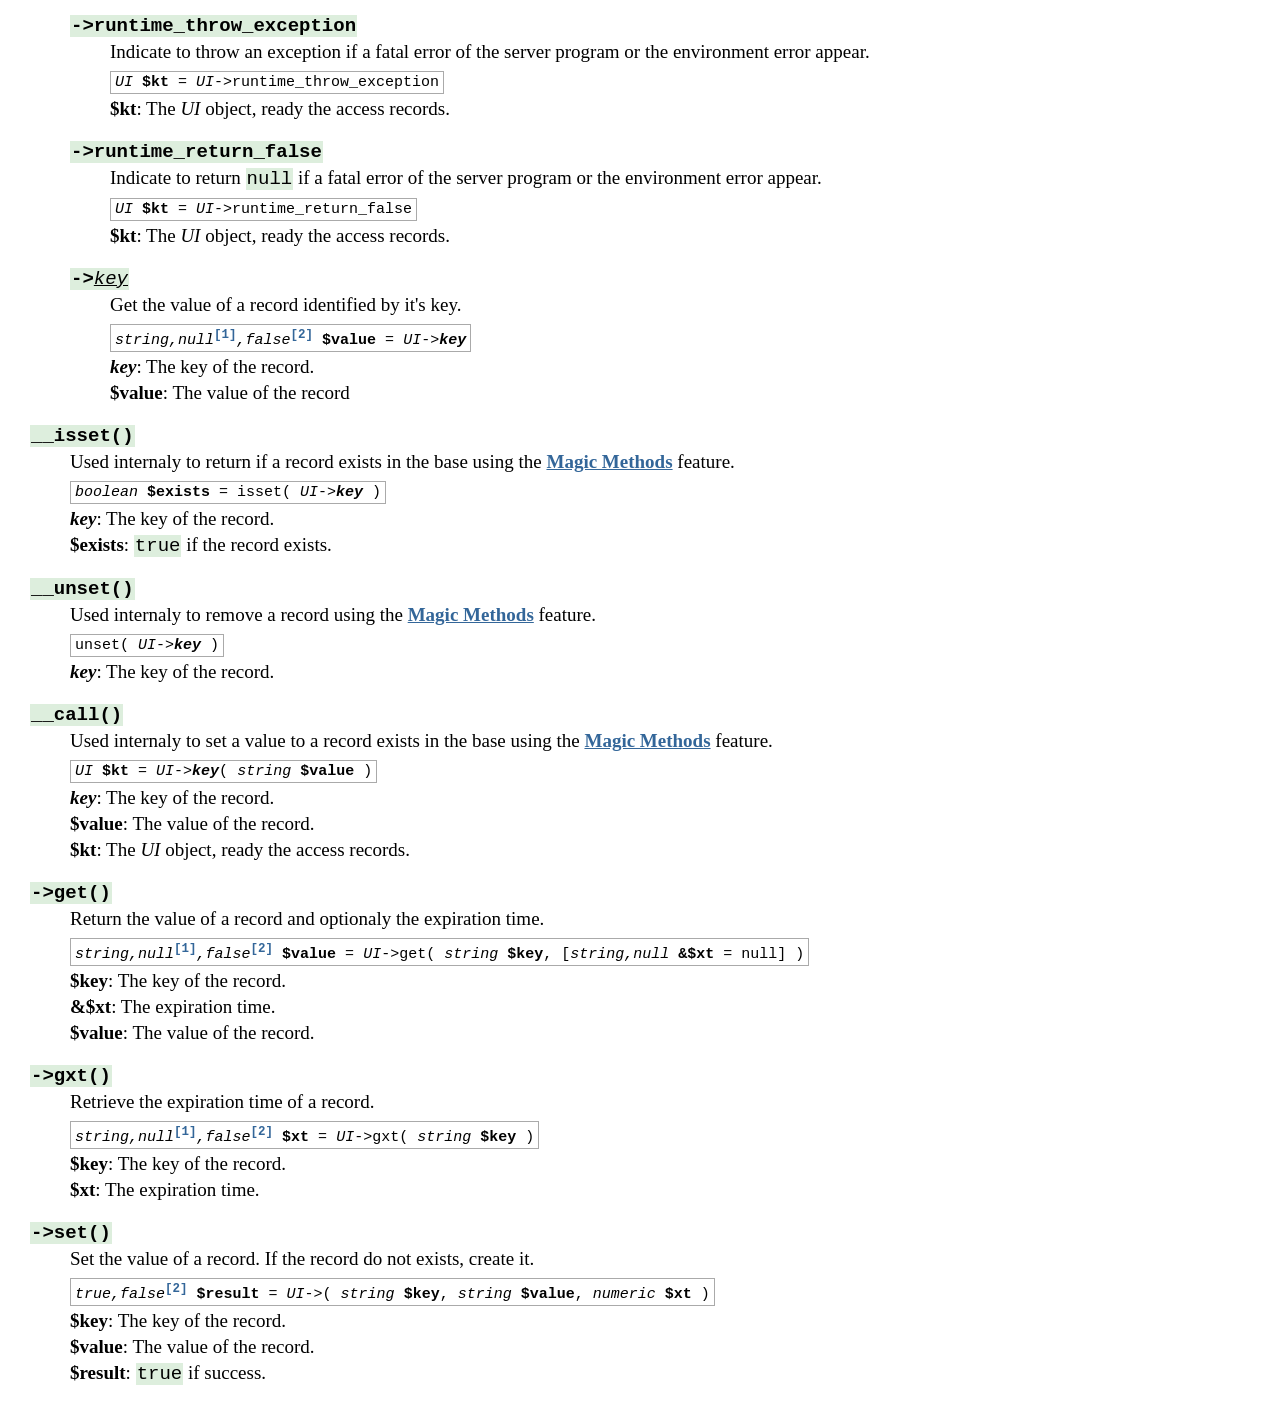
==== commit d03da375: "up: work on doc" ====
--- a/documentation.html
+++ b/documentation.html
@@ -1,402 +1,237 @@
-<?xml version="1.0"?>
-<!DOCTYPE html PUBLIC "-//W3C//DTD XHTML 1.0 Transitional//EN"
-		"http://www.w3.org/TR/xhtml1/DTD/xhtml1-transitional.dtd">
-<html xmlns="http://www.w3.org/1999/xhtml">
+<!DOCTYPE HTML>
+<html>
 <head>
 	<meta http-equiv="content-type" content="text/html; charset=UTF-8">
 	<title>PhpKyotoTycoon - API to communicate with a KT server</title>
+	<link href="http://alexgorbatchev.com/pub/sh/current/styles/shThemeDefault.css" rel="stylesheet" type="text/css" />
+	<script src="http://alexgorbatchev.com/pub/sh/current/scripts/shCore.js"></script>
+	<script src="http://alexgorbatchev.com/pub/sh/current/scripts/shBrushPhp.js"></script>
 	<style type="text/css">
-.dp-highlighter{font-family:Consolas, "Courier New", Courier, mono, serif;font-size:12px;background-color:#E7E5DC;width:99%;overflow:auto;padding-top:1px;margin:18px 0!important}
-.dp-highlighter ol,.dp-highlighter ol li,.dp-highlighter ol li span{border:none;margin:0;padding:0}
-.dp-highlighter a,.dp-highlighter a:hover{background:none;border:none;margin:0;padding:0}
-.dp-highlighter .bar{padding-left:45px}
-.dp-highlighter.collapsed .bar,.dp-highlighter.nogutter .bar{padding-left:0}
-.dp-highlighter ol{list-style:decimal;background-color:#fff;color:#5C5C5C;margin:0 0 1px 45px !important;padding:0}
-.dp-highlighter.nogutter ol,.dp-highlighter.nogutter ol li{list-style:none!important;margin-left:0!important}
-.dp-highlighter ol li,.dp-highlighter .columns div{list-style:decimal-leading-zero;list-style-position:outside!important;border-left:3px solid #6CE26C;background-color:#F8F8F8;color:#5C5C5C;line-height:14px;margin:0!important;padding:0 3px 0 10px !important}
-.dp-highlighter.nogutter ol li,.dp-highlighter.nogutter .columns div{border:0}
-.dp-highlighter .columns{background-color:#F8F8F8;color:gray;overflow:hidden;width:100%}
-.dp-highlighter .columns div{padding-bottom:5px}
-.dp-highlighter ol li.alt{background-color:#FFF;color:inherit}
-.dp-highlighter ol li span{color:#000;background-color:inherit}
-.dp-highlighter.collapsed ol{margin:0}
-.dp-highlighter.collapsed ol li{display:none}
-.dp-highlighter.printing{border:none}
-.dp-highlighter.printing .tools{display:none!important}
-.dp-highlighter.printing li{display:list-item!important}
-.dp-highlighter .tools{font:9px Verdana, Geneva, Arial, Helvetica, sans-serif;color:silver;background-color:#f8f8f8;border-left:3px solid #6CE26C;padding:3px 8px 10px 10px}
-.dp-highlighter.nogutter .tools{border-left:0}
-.dp-highlighter.collapsed .tools{border-bottom:0}
-.dp-highlighter .tools a{font-size:9px;color:#a0a0a0;background-color:inherit;text-decoration:none;margin-right:10px}
-.dp-highlighter .tools a:hover{color:red;background-color:inherit;text-decoration:underline}
-.dp-about{background-color:#fff;color:#333;margin:0;padding:0}
-.dp-about table{width:100%;height:100%;font-size:11px;font-family:Tahoma, Verdana, Arial, sans-serif!important}
-.dp-about td{vertical-align:top;padding:10px}
-.dp-about .copy{border-bottom:1px solid #ACA899;height:95%}
-.dp-about .title{color:red;background-color:inherit;font-weight:700}
-.dp-about .para{margin:0 0 4px}
-.dp-about .footer{background-color:#ECEADB;color:#333;border-top:1px solid #fff;text-align:right}
-.dp-about .close{font-size:11px;font-family:Tahoma, Verdana, Arial, sans-serif!important;background-color:#ECEADB;color:#333;width:60px;height:22px}
-.dp-highlighter .comment,.dp-highlighter .comments{color:#008200;background-color:inherit}
-.dp-highlighter .string{color:blue;background-color:inherit}
-.dp-highlighter .keyword{color:#069;font-weight:700;background-color:inherit}
-.dp-highlighter .preprocessor{color:gray;background-color:inherit}
 	</style>
 	<style type="text/css" media="all">
-body{font:17px georgia, serif;border-top:solid 41px #333;margin:0}
-div.navigation{position:fixed;top:0;left:0;width:100%;background:#333}
+body{font:19px serif;border-top:solid 41px #333;margin:0}
+nav{position:fixed;top:0;left:0;width:100%;background:#333}
 * html body,* html{height:100%;margin:0;padding:0}
 * html{overflow:visible}
 * html body{overflow:auto;border-top:none;padding-top:71px}
-* html div.navigation{position:absolute;top:0;left:0;width:100%;background:#333}
+* html nav{position:absolute;top:0;left:0;width:100%;background:#333}
 a{font-weight:700;color:#369}
 a:visited{text-decoration:none}
-div.document{position:relative;margin:30px}
-ul.menu{list-style:none;overflow:hidden;margin:0;padding:0 0 0 30px}
-ul.menu li{float:left;font:15px/18px sans-serif;margin:14px 16px 0 0}
-ul.menu a{color:#fff;text-decoration:none;display:block;background:#666;font-weight:400;padding:5px 7px}
-ul.menu li.selected a{background:#FFF;color:#000}
-ul.menu a.anchor{border-left:solid 8px #FFF}
-ul.menu form label{float:left;color:#FFF;background:#444;padding:5px 0 5px 7px}
-ul.menu form input{border:none;font:15px sans-serif;background:#444;color:#FFF;padding:5px 7px 5px 0}
-ul.menu span{display:block;background:#FFF;color:#000;padding:5px 7px}
-ul.menu span.discret{background:inherit;color:#ccc}
+header{position:relative;margin:30px}
+article{position:relative;margin:30px}
+nav ul{list-style:none;overflow:hidden;margin:0;padding:0 0 0 30px}
+nav li{float:left;font:15px/18px sans-serif;margin:14px 16px 0 0}
+nav a{color:white;text-decoration:none;display:block;background:#666;font-weight:bold;padding:5px 7px}
+nav li.selected a{background:white;color:black}
+nav a.anchor{border-left:solid 8px white}
+nav a:hover,nav li.selected label,nav form:hover label,nav li.selected input,nav form:hover input{background:#eee;color:black}
+nav form label{float:left;color:white;background:#444;padding:5px 0 5px 7px}
+nav form input{border:none;font:15px/18px sans-serif;background:#444;color:white;padding:5px 7px 5px 0}
+nav span{display:block;background:white;color:black;padding:5px 7px}
+nav span.discret{background:inherit;color:#ccc}
 span.anchor{display:block;position:relative;top:-40px}
-h3{margin-top:40px;font:1.7em serif;margin-bottom:0}
-h2.title{background:#ddd;font:1.3em sans-serif;padding:3px 5px}
-span.important{background:#f70;color:#fff;padding:0 3px}
-h1{font:2.3em serif;border-bottom:1px solid #666}
-ul.main{font-size:1.1em;background:#def;margin-left:10%;margin-right:10%;padding:2px 8px 2px 24px}
-ul.main li{line-height:1.5em}
-p,li,dt,dd{font:1em sans-serif}
-.dp-highlighter li{font:13px/17px "lucida console", monospace!important}
+h3{margin-top:2em;font:1.7em serif;margin-bottom:0}
+h1{background:#ddd;font:1.3em sans-serif;padding:3px 5px}
+span.important{background:#f70;color:white;padding:0 3px}
+header blockquote{font:2em serif;font-style:italic}
+article blockquote{position:relative;top:-14px;font-size:.8em;margin:0 10px -8px 0}
 tt{background:#ded;padding:0 1px}
-small{font-size:.9em}
-big,dd big{border-left:solid 8px #c33;padding-left:8px;background:#fee;font-family:georgia, serif}
-big small{font-size:.6em;font-style:italic}
-dt{margin-top:20px;font-weight:700;clear:left}
-dt tt{font-weight:400}
+dt{margin-top:20px;font-weight:bold;clear:left}
+dt tt{font-weight:bold}
 dt dd{margin-bottom:20px}
-dd.api{border:solid 1px #aaa;float:left;font-family:monospace;padding:2px 4px}
+dt tt em {font-weight:normal;text-decoration:underline}
+dd.api{border:solid 1px #aaa;float:left;font:15px/17px monospace;padding:2px 4px}
 dd{margin-top:4px;margin-bottom:4px;clear:left}
-strong.value{font-family:monospace}
-table{border:solid 2px #999;border-collapse:collapse}
-caption{font:11px/15px sans-serif}
-td,th{border:solid 1px #999;font:13px/17px "lucida console", monospace;padding:3px 5px}
-th{font-weight:700;background:#ddd}
-pre{margin-right:12px;border-top:solid 1px #e7e5dc;border-bottom:solid 1px #e7e5dc;font:13px/13px "lucida console", monospace;padding:3px 5px}
-small.caption{font:.8em sans-serif;background:#e7e5dc;padding:1px 3px}
-small.caption + div{margin-top:0!important}
-.dp-highlighter ol li{border-left-color:#666!important}
-ul.big{list-style:none;margin:0;padding:0}
-ul.big li{margin:30px 0;padding:0}
-li.player div.avatar{float:left}
-li.player div.info{float:left;margin:10px 0 10px 10px}
-li.player div.info p{font:.7em sans-serif;margin:0}
-li.player div.info span.pseudo{font-weight:700}
-li.player div.play{clear:left;border-left:solid 8px #ddd}
-li.player div.play p{font:1.2em sans-serif;margin:0;padding:6px 8px}
-li.player div.admin{border-left:solid 8px #ddd}
-* html li.player div.admin{border-left:solid 1px #ddd}
-li.player div.admin fieldset{background:#ddd;border:none;position:relative;margin:0;padding:6px 11px 13px 6px}
-li.player div.admin legend{background:#FFF;font:.6em sans-serif;position:relative;top:-6px;left:-6px;padding:0 2px}
-li.player div.admin label{font:.8em sans-serif;margin-right:10px}
-li.player div.admin input{font:.8em sans-serif}
-ul.page{list-style:none;background:#333;height:35px;margin:0;padding:0}
-ul.page li{float:left;margin:0 20px 0 0}
-ul.page li a{display:block;background:#ddd;color:#000;font:bold 17px/25px sans-serif;text-decoration:none;padding:5px 8px}
-ul.page li a:hover{background:#666;color:#FFF}
-span.founded{background:#FF0}
-dl.chart{margin:0;padding:0}
-dl.chart dd{background:#6b2;height:16px;margin:0;padding:0}
-dir{list-style:none;margin-top:0;margin-bottom:0}
-dir li strong{font-family:"lucida console", monospace}
-input,textarea,button{font:17px georgia, serif}
+pre{margin-right:12px;border-top:solid 1px #aaa;border-bottom:solid 1px #aaa;font:0.8em monospace;padding:3px 5px}
 dd p{margin-top:0}
-p.evident{margin:2em}
-p.evident a.button{font-weight:400;display:table-cell;background-color:#90EE90;background-repeat:no-repeat;background-position:.2em center;border:solid 4px #228B22;border-radius:20px;-moz-border-radius:20px;-webkit-border-radius:20px;color:#006400;vertical-align:middle;margin:0 auto;padding:.2em .4em}
-blockquote{position:relative;top:-14px;font-size:.8em;margin:0 10px -8px 0}
-ul.menu a:hover,ul.menu li.selected label,ul.menu form:hover label,ul.menu li.selected input,ul.menu form:hover input{background:#eee;color:#000}
+sup a{text-decoration:none;font-weight:bold;font-style:normal}
+table{border-top:solid 1px #aaa;border-bottom:solid 1px #aaa}
+hr{background:#ccc;height:1px;border:none;color:#ccc}
+div.syntaxhighlighter{margin:0.5em 0 1em 0}
+div.syntaxhighlighter td.code{padding:2px 0;font:15px/17px monospace}
 	</style>
 	<style type="text/css" media="print">
-div.navigation,* html div.navigation,ul.menu{display:none;}
+nav{display:none;}
 body{border:none;}
 	</style>
 </head>
 <body>
-	<div class="document">
-		<h2 class="title">PhpKyotoTycoon - API to communicate with a KT server</h2>
-		<h1><em>&laquo;&nbsp;Provided for easy and powerful programming related to database and web.&nbsp;&raquo;</em></h1>
-		<img src="http://upload.wikimedia.org/wikipedia/commons/thumb/0/09/Network-server.svg/120px-Network-server.svg.png" align="right" style="margin-left:1em" />
-		<p>This tool is used to manipulate the records of a <em>Kyoto Tycoon</em> server. It require a PHP5.3 version or more. Here is a list of cons and pros:&nbsp;</p>
-		<ul style="clear:left">
-			<li><strong>Two ways to work with</strong>: close to the protocol and easy to use from PHP.</li>
-			<li>Support <strong>iterator</strong> and <strong>array access</strong> to browse the records.</li>
-			<li><hr/></li>
-			<li>No support for Rest and binary protocol yet.</li>
-			<li>Lot of commands's still not implemented.</li>
-		</ul>
-		<span id="quickstart" class="anchor"></span>
-		<h3>Quick start</h3>
-		<p>Copy the file <tt>kyoto-tycoon.php</tt> somewhere and include it in your application:&nbsp;</p>
-		<pre name="code" class="php:nocontrols">require_once 'kyoto-tycoon.php';</pre>
-		<p>Instanciate the class <tt>UI</tt> with the function <tt>kt()</tt>:&nbsp;</p>
-		<pre name="code" class="php:nocontrols">$kt = kt();</pre>
-		<p>Parameters list are discribed in the documentation of the <a href="#func_var">kt()</a> function.</p>
-		<span id="access" class="anchor"></span>
-		<h3>Accessing records</h3>
-		<p>The UI object supports 3 ways to set and get records.</p>
-		<ul>
-			<li>Using the object like an Array:&nbsp;
-			<pre name="code" class="php:nocontrols">$kt['France'] = 'Paris';
+
+<header>
+	<h1>KyotoTycoon client protocol - Communicate with a KT server</h1>
+	<blockquote>&laquo;&nbsp;Provided for easy and powerful programming related to database and web.&nbsp;&raquo;</blockquote>
+	<img src="http://upload.wikimedia.org/wikipedia/commons/thumb/0/09/Network-server.svg/120px-Network-server.svg.png" align="right" style="margin-left:1em" />
+	<p>This PHP tool is used to manipulate the records of a <em>Kyoto Tycoon</em> server. It require a PHP5.3 version or more. Here is a list of cons and pros:&nbsp;</p>
+</header>
+
+<article>
+	<ul style="clear:left">
+		<li><strong>Two ways to work with</strong>: close to the protocol and easy to use from PHP.</li>
+		<li>Support <strong>iterator</strong> and <strong>array access</strong> to browse the records.</li>
+		<hr/>
+		<li>No support for Rest and binary protocol yet.</li>
+		<li>Lot of commands's still not implemented.</li>
+	</ul>
+
+	<span id=quickstart class=anchor></span>
+	<h3 id=quickstart class=anchor>Quick start</h3>
+	<p>Copy the script <tt>lib.kyoyo.php</tt> somewhere and include it in your application:&nbsp;</p>
+	<pre class="brush:php">require_once 'lib.kyoyo.php';</pre>
+	<p>Add an alias for the namespace <tt>\qad\kyoto</tt> or remove the namespace declaration:&nbsp;</p>
+	<pre class="brush:php">use qad\kyoto</pre>
+	<p>Instanciate the class <tt>kyoto\UI</tt> with the function <tt>kyoyo\UI()</tt>:&nbsp;</p>
+	<pre class="brush:php">$kt = kyoto\UI();</pre>
+	<p>Parameters list are discribed in the documentation of the <a href="#starter">kyoto\UI()</a> function.</p>
+
+	<span id=access class=anchor></span>
+	<h3>Accessing records</h3>
+	<p>The UI object supports 3 ways to set and get records.</p>
+	<ul>
+		<li>Using the object like an Array:&nbsp;
+		<pre class="brush:php">$kt['France'] = 'Paris';
 var_dump( $kt['France'] );</pre></li>
-			<li>Using the <tt>set()</tt> and <tt>get()</tt> methods:&nbsp;
-			<pre name="code" class="php:nocontrols">$kt-&gt;set('日本', '東京');
+		<li>Using the <tt>set()</tt> and <tt>get()</tt> methods:&nbsp;
+		<pre class="brush:php">$kt-&gt;set('日本', '東京');
 var_dump( $kt-&gt;get('日本') );</pre></li>
-			<li>Using the magic methods:&nbsp;
-			<pre name="code" class="php:nocontrols">$kt-&gt;Japan('Tokyo');
+		<li>Using the magic methods:&nbsp;
+		<pre class="brush:php">$kt-&gt;Japan('Tokyo');
 var_dump( $kt-&gt;Japan );</pre></li>
-		</ul>
-		<p>Read the documentation about the <a href="#UI">UI class</a> to learn all the available ways to access records.</p>
-		<span id="quickstart" class="anchor"></span>
-		<h3>Class <tt>UI</tt> documentation</h3>
-		<p>The <em>UI</em> class is used to provide <strong>quick, fluent and dirty access to the records</strong> using PHP5 features.</p>
-		<dl>
-			<dt><tt>__construct()</tt></dt>
-			<dd>Instantiate a <em>UI</em> object with a specific <em>DSN</em> consisting of a host, a port and a database name or index. <br/>Exemple: <tt>http://localhost:1978/myBase</tt></dd>
-			<dd class="api"><em>UI</em> <strong>$kt</strong> = new UI( [<em>string</em> <strong>$dsn</strong> = "http://localhost:1978"] )</dd>
-			<dd><strong>$dsn</strong>:&nbsp;The Data Source Name used to identify the server and database.</dd>
-			<dd><strong>$kt</strong>:&nbsp;The <em>UI</em> object, ready the access records.</dd>
-			<dt><tt>__clone()</tt></dt>
-			<dd>Used internaly to prepare a statement object for browsing keys or records.</dd>
-			<dt><tt>-&gt;__get()</tt></dt>
-			<dd>Fluent access to configuration, procedures or records.
-				<dl>
-				<dt><tt>-&gt;clear</tt></dt>
-				<dd>Clear all records from the database.</dd>
-				<dd class="api"><em>UI</em> <strong>$kt</strong> = <em>UI</em>-&gt;clear</dd>
-				<dd><strong>$kt</strong>:&nbsp;The <em>UI</em> object, ready the access records.</dd>
-				<dt><tt>-&gt;outofbound_throw_exception</tt></dt>
-				<dd>Indicate to throw an exception if a logical inconsistency error appear.</dd>
-				<dd class="api"><em>UI</em> <strong>$kt</strong> = <em>UI</em>-&gt;outofbound_throw_exception</dd>
-				<dd><strong>$kt</strong>:&nbsp;The <em>UI</em> object, ready the access records.</dd>
-				<dt><tt>-&gt;outofbound_return_null</tt></dt>
-				<dd>Indicate to return <tt>null</tt> if a logical inconsistency error appear.</dd>
-				<dd class="api"><em>UI</em> <strong>$kt</strong> = <em>UI</em>-&gt;outofbound_return_null</dd>
-				<dd><strong>$kt</strong>:&nbsp;The <em>UI</em> object, ready the access records.</dd>
-				<dt><tt>-&gt;runtime_throw_exception</tt></dt>
-				<dd>Indicate to throw an exception if a fatal error of the server program or the environment error appear.</dd>
-				<dd class="api"><em>UI</em> <strong>$kt</strong> = <em>UI</em>-&gt;runtime_throw_exception</dd>
-				<dd><strong>$kt</strong>:&nbsp;The <em>UI</em> object, ready the access records.</dd>
-				<dt><tt>-&gt;runtime_return_false</tt></dt>
-				<dd>Indicate to return <tt>null</tt> if a fatal error of the server program or the environment error appear.</dd>
-				<dd class="api"><em>UI</em> <strong>$kt</strong> = <em>UI</em>-&gt;runtime_return_false</dd>
-				<dd><strong>$kt</strong>:&nbsp;The <em>UI</em> object, ready the access records.</dd>
-				<dt><tt>-&gt;<em>key</em></tt></dt>
-				<dd>Get the value of a record identified by the <em>key</em>.</dd>
-				<dd class="api"><em>string</em> <strong>$value</strong> = <em>UI</em>-&gt;<strong><em>key</em></strong></dd>
-				<dd><strong><em>key</em></strong>:&nbsp;The <em>key</em> of the record.</dd>
-				<dd><strong>$value</strong>:&nbsp;The value of the record.</dd>
-				</dl>
-			<dt><tt>__isset()</tt></dt>
-			<dd>Used internaly to return if a record exists in the base using the <a href="http://php.net/language.oop5.magic">Magic Methods</a> feature.</dd>
-			<dd class="api"><em>boolean</em> <strong>$exists</strong> = isset( <em>UI</em>-&gt;<strong><em>key</em></strong> )</dd>
-			<dd><strong><em>key</em></strong>:&nbsp;The <em>key</em> of the record.</dd>
-			<dd><strong>$exists</strong>:&nbsp;<tt>true</tt> if the record exists.</dd>
-			<dt><tt>__unset()</tt></dt>
-			<dd>Used internaly to remove a record using the <a href="http://php.net/language.oop5.magic">Magic Methods</a> feature.</dd>
-			<dd class="api">unset( <em>UI</em>-&gt;<strong><em>key</em></strong> )</dd>
-			<dd><strong><em>key</em></strong>:&nbsp;The <em>key</em> of the record.</dd>
-			<dt><tt>__call()</tt></dt>
-			<dd>Used internaly to set a value to a record exists in the base using the <a href=http://php.net/language.oop5.magic">Magic Methods</a> feature.</dd>
-			<dd class="api"><em>UI</em> <strong>$kt</strong> = <em>UI</em>-&gt;<strong><em>key</em></strong>( <em>string</em> <strong>$value</strong> )</dd>
-			<dd><strong><em>key</em></strong>:&nbsp;The <em>key</em> of the record.</dd>
-			<dd><strong>$value</strong>:&nbsp;The value of the record.</dd>
-			<dd><strong>$kt</strong>:&nbsp;The <em>UI</em> object, ready the access records.</dd>
-			<dt><tt>-&gt;get()</tt></dt>
-			<dd>Return the value of a record and optionaly the expiration time.</dd>
-			<dd class="api"><em>string,null,false</em> <strong>$value</strong> = <em>UI</em>-&gt;get( <em>string</em> <strong>$key</strong>, [<em>string|null</em> <strong>&amp;$xt</strong> = null] )</dd>
-			<dd><strong>$key</strong>:&nbsp;The key of the record.</dd>
-			<dd><em>string</em> <strong>&$xt</strong>:&nbsp;The expiration time.</dd>
-			<dd><em>string</em> <strong>$value</strong>:&nbsp;The value of the record.</dd>
-			<dd>If the record not exists then return <tt>null</tt> or throw an OutOfBoundsException depending of the configuration.</dd>
-			<dd>If an error appear then return <tt>false</tt> or throw a RuntimeException depending of the configuration.</dd>
-
-
-
-		</dl>
-		<script language="javascript">
-var dp={sh:{Toolbar:{},Utils:{},RegexLib:{},Brushes:{},Strings:{AboutDialog:'<html><head><title>About...</title></head><body class="dp-about"><table cellspacing="0"><tr><td class="copy"><p class="title">dp.SyntaxHighlighter</div><div class="para">Version: {V}</p><p><a href="http://www.dreamprojections.com/syntaxhighlighter/?ref=about" target="_blank">http://www.dreamprojections.com/syntaxhighlighter</a></p>&copy;2004-2007 Alex Gorbatchev.</td></tr><tr><td class="footer"><input type="button" class="close" value="OK" onClick="window.close()"/></td></tr></table></body></html>'},ClipboardSwf:null,Version:'1.5.1'}};dp.SyntaxHighlighter=dp.sh;dp.sh.Toolbar.Commands={ExpandSource:{label:'+ expand source',check:function(highlighter){return highlighter.collapse;},func:function(sender,highlighter)
-{sender.parentNode.removeChild(sender);highlighter.div.className=highlighter.div.className.replace('collapsed','');}},ViewSource:{label:'view plain',func:function(sender,highlighter)
-{var code=dp.sh.Utils.FixForBlogger(highlighter.originalCode).replace(/</g,'&lt;');var wnd=window.open('','_blank','width=750, height=400, location=0, resizable=1, menubar=0, scrollbars=0');wnd.document.write('<textarea style="width:99%;height:99%">'+code+'</textarea>');wnd.document.close();}},CopyToClipboard:{label:'copy to clipboard',check:function(){return window.clipboardData!=null||dp.sh.ClipboardSwf!=null;},func:function(sender,highlighter)
-{var code=dp.sh.Utils.FixForBlogger(highlighter.originalCode).replace(/&lt;/g,'<').replace(/&gt;/g,'>').replace(/&amp;/g,'&');if(window.clipboardData)
-{window.clipboardData.setData('text',code);}
-else if(dp.sh.ClipboardSwf!=null)
-{var flashcopier=highlighter.flashCopier;if(flashcopier==null)
-{flashcopier=document.createElement('div');highlighter.flashCopier=flashcopier;highlighter.div.appendChild(flashcopier);}
-flashcopier.innerHTML='<embed src="'+dp.sh.ClipboardSwf+'" FlashVars="clipboard='+encodeURIComponent(code)+'" width="0" height="0" type="application/x-shockwave-flash"></embed>';}
-alert('The code is in your clipboard now');}},PrintSource:{label:'print',func:function(sender,highlighter)
-{var iframe=document.createElement('IFRAME');var doc=null;iframe.style.cssText='position:absolute;width:0px;height:0px;left:-500px;top:-500px;';document.body.appendChild(iframe);doc=iframe.contentWindow.document;dp.sh.Utils.CopyStyles(doc,window.document);doc.write('<div class="'+highlighter.div.className.replace('collapsed','')+' printing">'+highlighter.div.innerHTML+'</div>');doc.close();iframe.contentWindow.focus();iframe.contentWindow.print();alert('Printing...');document.body.removeChild(iframe);}},About:{label:'?',func:function(highlighter)
-{var wnd=window.open('','_blank','dialog,width=300,height=150,scrollbars=0');var doc=wnd.document;dp.sh.Utils.CopyStyles(doc,window.document);doc.write(dp.sh.Strings.AboutDialog.replace('{V}',dp.sh.Version));doc.close();wnd.focus();}}};dp.sh.Toolbar.Create=function(highlighter)
-{var div=document.createElement('DIV');div.className='tools';for(var name in dp.sh.Toolbar.Commands)
-{var cmd=dp.sh.Toolbar.Commands[name];if(cmd.check!=null&&!cmd.check(highlighter))
-continue;div.innerHTML+='<a href="#" onclick="dp.sh.Toolbar.Command(\''+name+'\',this);return false;">'+cmd.label+'</a>';}
-return div;}
-dp.sh.Toolbar.Command=function(name,sender)
-{var n=sender;while(n!=null&&n.className.indexOf('dp-highlighter')==-1)
-n=n.parentNode;if(n!=null)
-dp.sh.Toolbar.Commands[name].func(sender,n.highlighter);}
-dp.sh.Utils.CopyStyles=function(destDoc,sourceDoc)
-{var links=sourceDoc.getElementsByTagName('link');for(var i=0;i<links.length;i++)
-if(links[i].rel.toLowerCase()=='stylesheet')
-destDoc.write('<link type="text/css" rel="stylesheet" href="'+links[i].href+'"></link>');}
-dp.sh.Utils.FixForBlogger=function(str)
-{return(dp.sh.isBloggerMode==true)?str.replace(/<br\s*\/?>|&lt;br\s*\/?&gt;/gi,'\n'):str;}
-dp.sh.RegexLib={MultiLineCComments:new RegExp('/\\*[\\s\\S]*?\\*/','gm'),SingleLineCComments:new RegExp('//.*$','gm'),SingleLinePerlComments:new RegExp('#.*$','gm'),DoubleQuotedString:new RegExp('"(?:\\.|(\\\\\\")|[^\\""\\n])*"','g'),SingleQuotedString:new RegExp("'(?:\\.|(\\\\\\')|[^\\''\\n])*'",'g')};dp.sh.Match=function(value,index,css)
-{this.value=value;this.index=index;this.length=value.length;this.css=css;}
-dp.sh.Highlighter=function()
-{this.noGutter=false;this.addControls=true;this.collapse=false;this.tabsToSpaces=true;this.wrapColumn=80;this.showColumns=true;}
-dp.sh.Highlighter.SortCallback=function(m1,m2)
-{if(m1.index<m2.index)
-return-1;else if(m1.index>m2.index)
-return 1;else
-{if(m1.length<m2.length)
-return-1;else if(m1.length>m2.length)
-return 1;}
-return 0;}
-dp.sh.Highlighter.prototype.CreateElement=function(name)
-{var result=document.createElement(name);result.highlighter=this;return result;}
-dp.sh.Highlighter.prototype.GetMatches=function(regex,css)
-{var index=0;var match=null;while((match=regex.exec(this.code))!=null)
-this.matches[this.matches.length]=new dp.sh.Match(match[0],match.index,css);}
-dp.sh.Highlighter.prototype.AddBit=function(str,css)
-{if(str==null||str.length==0)
-return;var span=this.CreateElement('SPAN');str=str.replace(/ /g,'&nbsp;');str=str.replace(/</g,'&lt;');str=str.replace(/\n/gm,'&nbsp;<br>');if(css!=null)
-{if((/br/gi).test(str))
-{var lines=str.split('&nbsp;<br>');for(var i=0;i<lines.length;i++)
-{span=this.CreateElement('SPAN');span.className=css;span.innerHTML=lines[i];this.div.appendChild(span);if(i+1<lines.length)
-this.div.appendChild(this.CreateElement('BR'));}}
-else
-{span.className=css;span.innerHTML=str;this.div.appendChild(span);}}
-else
-{span.innerHTML=str;this.div.appendChild(span);}}
-dp.sh.Highlighter.prototype.IsInside=function(match)
-{if(match==null||match.length==0)
-return false;for(var i=0;i<this.matches.length;i++)
-{var c=this.matches[i];if(c==null)
-continue;if((match.index>c.index)&&(match.index<c.index+c.length))
-return true;}
-return false;}
-dp.sh.Highlighter.prototype.ProcessRegexList=function()
-{for(var i=0;i<this.regexList.length;i++)
-this.GetMatches(this.regexList[i].regex,this.regexList[i].css);}
-dp.sh.Highlighter.prototype.ProcessSmartTabs=function(code)
-{var lines=code.split('\n');var result='';var tabSize=4;var tab='\t';function InsertSpaces(line,pos,count)
-{var left=line.substr(0,pos);var right=line.substr(pos+1,line.length);var spaces='';for(var i=0;i<count;i++)
-spaces+=' ';return left+spaces+right;}
-function ProcessLine(line,tabSize)
-{if(line.indexOf(tab)==-1)
-return line;var pos=0;while((pos=line.indexOf(tab))!=-1)
-{var spaces=tabSize-pos%tabSize;line=InsertSpaces(line,pos,spaces);}
-return line;}
-for(var i=0;i<lines.length;i++)
-result+=ProcessLine(lines[i],tabSize)+'\n';return result;}
-dp.sh.Highlighter.prototype.SwitchToList=function()
-{var html=this.div.innerHTML.replace(/<(br)\/?>/gi,'\n');var lines=html.split('\n');if(this.addControls==true)
-this.bar.appendChild(dp.sh.Toolbar.Create(this));if(this.showColumns)
-{var div=this.CreateElement('div');var columns=this.CreateElement('div');var showEvery=10;var i=1;while(i<=150)
-{if(i%showEvery==0)
-{div.innerHTML+=i;i+=(i+'').length;}
-else
-{div.innerHTML+='&middot;';i++;}}
-columns.className='columns';columns.appendChild(div);this.bar.appendChild(columns);}
-for(var i=0,lineIndex=this.firstLine;i<lines.length-1;i++,lineIndex++)
-{var li=this.CreateElement('LI');var span=this.CreateElement('SPAN');li.className=(i%2==0)?'alt':'';span.innerHTML=lines[i]+'&nbsp;';li.appendChild(span);this.ol.appendChild(li);}
-this.div.innerHTML='';}
-dp.sh.Highlighter.prototype.Highlight=function(code)
-{function Trim(str)
-{return str.replace(/^\s*(.*?)[\s\n]*$/g,'$1');}
-function Chop(str)
-{return str.replace(/\n*$/,'').replace(/^\n*/,'');}
-function Unindent(str)
-{var lines=dp.sh.Utils.FixForBlogger(str).split('\n');var indents=new Array();var regex=new RegExp('^\\s*','g');var min=1000;for(var i=0;i<lines.length&&min>0;i++)
-{if(Trim(lines[i]).length==0)
-continue;var matches=regex.exec(lines[i]);if(matches!=null&&matches.length>0)
-min=Math.min(matches[0].length,min);}
-if(min>0)
-for(var i=0;i<lines.length;i++)
-lines[i]=lines[i].substr(min);return lines.join('\n');}
-function Copy(string,pos1,pos2)
-{return string.substr(pos1,pos2-pos1);}
-var pos=0;if(code==null)
-code='';this.originalCode=code;this.code=Chop(Unindent(code));this.div=this.CreateElement('DIV');this.bar=this.CreateElement('DIV');this.ol=this.CreateElement('OL');this.matches=new Array();this.div.className='dp-highlighter';this.div.highlighter=this;this.bar.className='bar';this.ol.start=this.firstLine;if(this.CssClass!=null)
-this.ol.className=this.CssClass;if(this.collapse)
-this.div.className+=' collapsed';if(this.noGutter)
-this.div.className+=' nogutter';if(this.tabsToSpaces==true)
-this.code=this.ProcessSmartTabs(this.code);this.ProcessRegexList();if(this.matches.length==0)
-{this.AddBit(this.code,null);this.SwitchToList();this.div.appendChild(this.bar);this.div.appendChild(this.ol);return;}
-this.matches=this.matches.sort(dp.sh.Highlighter.SortCallback);for(var i=0;i<this.matches.length;i++)
-if(this.IsInside(this.matches[i]))
-this.matches[i]=null;for(var i=0;i<this.matches.length;i++)
-{var match=this.matches[i];if(match==null||match.length==0)
-continue;this.AddBit(Copy(this.code,pos,match.index),null);this.AddBit(match.value,match.css);pos=match.index+match.length;}
-this.AddBit(this.code.substr(pos),null);this.SwitchToList();this.div.appendChild(this.bar);this.div.appendChild(this.ol);}
-dp.sh.Highlighter.prototype.GetKeywords=function(str)
-{return'\\b'+str.replace(/ /g,'\\b|\\b')+'\\b';}
-dp.sh.BloggerMode=function()
-{dp.sh.isBloggerMode=true;}
-dp.sh.HighlightAll=function(name,showGutter,showControls,collapseAll,firstLine,showColumns)
-{function FindValue()
-{var a=arguments;for(var i=0;i<a.length;i++)
-{if(a[i]==null)
-continue;if(typeof(a[i])=='string'&&a[i]!='')
-return a[i]+'';if(typeof(a[i])=='object'&&a[i].value!='')
-return a[i].value+'';}
-return null;}
-function IsOptionSet(value,list)
-{for(var i=0;i<list.length;i++)
-if(list[i]==value)
-return true;return false;}
-function GetOptionValue(name,list,defaultValue)
-{var regex=new RegExp('^'+name+'\\[(\\w+)\\]$','gi');var matches=null;for(var i=0;i<list.length;i++)
-if((matches=regex.exec(list[i]))!=null)
-return matches[1];return defaultValue;}
-function FindTagsByName(list,name,tagName)
-{var tags=document.getElementsByTagName(tagName);for(var i=0;i<tags.length;i++)
-if(tags[i].getAttribute('name')==name)
-list.push(tags[i]);}
-var elements=[];var highlighter=null;var registered={};var propertyName='innerHTML';FindTagsByName(elements,name,'pre');FindTagsByName(elements,name,'textarea');if(elements.length==0)
-return;for(var brush in dp.sh.Brushes)
-{var aliases=dp.sh.Brushes[brush].Aliases;if(aliases==null)
-continue;for(var i=0;i<aliases.length;i++)
-registered[aliases[i]]=brush;}
-for(var i=0;i<elements.length;i++)
-{var element=elements[i];var options=FindValue(element.attributes['class'],element.className,element.attributes['language'],element.language);var language='';if(options==null)
-continue;options=options.split(':');language=options[0].toLowerCase();if(registered[language]==null)
-continue;highlighter=new dp.sh.Brushes[registered[language]]();element.style.display='none';highlighter.noGutter=(showGutter==null)?IsOptionSet('nogutter',options):!showGutter;highlighter.addControls=(showControls==null)?!IsOptionSet('nocontrols',options):showControls;highlighter.collapse=(collapseAll==null)?IsOptionSet('collapse',options):collapseAll;highlighter.showColumns=(showColumns==null)?IsOptionSet('showcolumns',options):showColumns;var headNode=document.getElementsByTagName('head')[0];if(highlighter.Style&&headNode)
-{var styleNode=document.createElement('style');styleNode.setAttribute('type','text/css');if(styleNode.styleSheet)
-{styleNode.styleSheet.cssText=highlighter.Style;}
-else
-{var textNode=document.createTextNode(highlighter.Style);styleNode.appendChild(textNode);}
-headNode.appendChild(styleNode);}
-highlighter.firstLine=(firstLine==null)?parseInt(GetOptionValue('firstline',options,1)):firstLine;highlighter.Highlight(element[propertyName]);highlighter.source=element;element.parentNode.insertBefore(highlighter.div,element);}}
-		</script>
-		<script language="javascript">
-dp.sh.Brushes.Php=function()
-{var funcs='abs acos acosh addcslashes addslashes '+'array_change_key_case array_chunk array_combine array_count_values array_diff '+'array_diff_assoc array_diff_key array_diff_uassoc array_diff_ukey array_fill '+'array_filter array_flip array_intersect array_intersect_assoc array_intersect_key '+'array_intersect_uassoc array_intersect_ukey array_key_exists array_keys array_map '+'array_merge array_merge_recursive array_multisort array_pad array_pop array_product '+'array_push array_rand array_reduce array_reverse array_search array_shift '+'array_slice array_splice array_sum array_udiff array_udiff_assoc '+'array_udiff_uassoc array_uintersect array_uintersect_assoc '+'array_uintersect_uassoc array_unique array_unshift array_values array_walk '+'array_walk_recursive atan atan2 atanh base64_decode base64_encode base_convert '+'basename bcadd bccomp bcdiv bcmod bcmul bindec bindtextdomain bzclose bzcompress '+'bzdecompress bzerrno bzerror bzerrstr bzflush bzopen bzread bzwrite ceil chdir '+'checkdate checkdnsrr chgrp chmod chop chown chr chroot chunk_split class_exists '+'closedir closelog copy cos cosh count count_chars date decbin dechex decoct '+'deg2rad delete ebcdic2ascii echo empty end ereg ereg_replace eregi eregi_replace error_log '+'error_reporting escapeshellarg escapeshellcmd eval exec exit exp explode extension_loaded '+'feof fflush fgetc fgetcsv fgets fgetss file_exists file_get_contents file_put_contents '+'fileatime filectime filegroup fileinode filemtime fileowner fileperms filesize filetype '+'floatval flock floor flush fmod fnmatch fopen fpassthru fprintf fputcsv fputs fread fscanf '+'fseek fsockopen fstat ftell ftok getallheaders getcwd getdate getenv gethostbyaddr gethostbyname '+'gethostbynamel getimagesize getlastmod getmxrr getmygid getmyinode getmypid getmyuid getopt '+'getprotobyname getprotobynumber getrandmax getrusage getservbyname getservbyport gettext '+'gettimeofday gettype glob gmdate gmmktime ini_alter ini_get ini_get_all ini_restore ini_set '+'interface_exists intval ip2long is_a is_array is_bool is_callable is_dir is_double '+'is_executable is_file is_finite is_float is_infinite is_int is_integer is_link is_long '+'is_nan is_null is_numeric is_object is_readable is_real is_resource is_scalar is_soap_fault '+'is_string is_subclass_of is_uploaded_file is_writable is_writeable mkdir mktime nl2br '+'parse_ini_file parse_str parse_url passthru pathinfo readlink realpath rewind rewinddir rmdir '+'round str_ireplace str_pad str_repeat str_replace str_rot13 str_shuffle str_split '+'str_word_count strcasecmp strchr strcmp strcoll strcspn strftime strip_tags stripcslashes '+'stripos stripslashes stristr strlen strnatcasecmp strnatcmp strncasecmp strncmp strpbrk '+'strpos strptime strrchr strrev strripos strrpos strspn strstr strtok strtolower strtotime '+'strtoupper strtr strval substr substr_compare';var keywords='and or xor __FILE__ __LINE__ array as break case '+'cfunction class const continue declare default die do else '+'elseif empty enddeclare endfor endforeach endif endswitch endwhile '+'extends for foreach function include include_once global if '+'new old_function return static switch use require require_once '+'var while __FUNCTION__ __CLASS__ '+'__METHOD__ abstract interface public implements extends private protected throw';this.regexList=[{regex:dp.sh.RegexLib.SingleLineCComments,css:'comment'},{regex:dp.sh.RegexLib.MultiLineCComments,css:'comment'},{regex:dp.sh.RegexLib.DoubleQuotedString,css:'string'},{regex:dp.sh.RegexLib.SingleQuotedString,css:'string'},{regex:new RegExp('\\$\\w+','g'),css:'vars'},{regex:new RegExp(this.GetKeywords(funcs),'gmi'),css:'func'},{regex:new RegExp(this.GetKeywords(keywords),'gm'),css:'keyword'}];this.CssClass='dp-c';}
-dp.sh.Brushes.Php.prototype=new dp.sh.Highlighter();dp.sh.Brushes.Php.Aliases=['php'];
-		</script>
-		<script language="javascript">
-			dp.SyntaxHighlighter.HighlightAll('code');
-		</script>
-	</div>
-	<div class="navigation">
-		<ul class="menu">
-			<li><a class="anchor" href="#demarrage">D�marrage</a></li>
-			<li><a class="anchor" href="#all">Toutes les lignes</a></li>
-			<li><a class="anchor" href="#row">Ligne par ligne</a></li>
-			<li><a class="anchor" href="#field">Colonne</a></li>
-		</ul>
-	</div>
+	</ul>
+	<p>Read the documentation about the <a href="#UI">UI class</a> to learn all the available ways to access records.</p>
+
+	<span id=browse class=anchor></span>
+	<h3>Browsing records</h3>
+	<p>There is many ways to browse records: keys/values, keys only, forward, backward, matching a specific keys...</p>
+	<ul>
+		<li>All records:&nbsp;
+		<pre class="brush:php">foreach( $kt-&gt;forward() as $key =&gt; $value )
+var_dump( $key, $value );</pre></li>
+		<li>All records in the reverse order:&nbsp;
+		<pre class="brush:php">foreach( $kt-&gt;backward() as $key =&gt; $value )
+var_dump( $key, $value );</pre></li>
+		<li>All records that begin with a prefix:&nbsp;
+		<pre class="brush:php">foreach( $kt-&gt;begin('prefix_') as $key =&gt; $value )
+var_dump( $key, $value );</pre></li>
+		<li>All records that match a regular expression:&nbsp;
+		<pre class="brush:php">foreach( $kt-&gt;regex('.*_match_.*') as $key =&gt; $value )
+var_dump( $key, $value );</pre></li>
+	</ul>
+	<p>Read the documentation about the <a href="#UI">UI class</a> to learn all the available ways to browse records.</p>
+
+	<span id=configuration class=anchor></span>
+	<h3>Configuration</h3>
+	<p>The configuration may alter the behavior of the code. Change it carefully.</p>
+	<ul>
+		<span id=null class=anchor></span>
+		<li>Unexisting records return <tt>null</tt>:&nbsp;<br/>
+		By default an exception was thrown when trying to access or delete an unexisting records. Use <tt>outofbound_return_null</tt> to change this behavior. If you do need to change permanently, <tt>clone</tt> the object before.
+		<pre class="brush:php">$kt-&gt;outofbound_return_null;
+var_dump( $kt['unexists'] ); // display NULL
+unset($kt['unexists']); // do not throw exception</pre></li>
+		<span id=false class=anchor></span>
+		<li>Connection error return <tt>false</tt>:&nbsp;<br/>
+		The connection was not establish until a command needs to be send on the server. Thats mean probably when the first records of the session was accessed.<br/>
+		When the connection could'nt be established, on exception was throw by default. Use <tt>runtime_return_false</tt> to change this behavior.
+		<pre class="brush:php">$kt = new kyoto\UI('http://not.a.server');
+$kt-&gt;runtime_return_false;
+var_dump( $kt['exist'] ); // display FALSE</pre></li>
+	</ul>
+
+	<span id=UI class=anchor></span>
+	<h3>Class <tt>UI</tt> documentation</h3>
+	<p>The <em>UI</em> class is used to provide <strong>quick, fluent and dirty access to the records</strong> using PHP5 features.</p>
+	<dl>
+		<dt><tt>__construct()</tt></dt>
+		<dd>Instantiate a <em>UI</em> object with a specific <em>DSN</em> consisting of an host, a port and a database name or index. <br/>Exemple: <tt>http://localhost:1978/myBase</tt></dd>
+		<dd class=api><em>UI</em> <strong>$kt</strong> = new UI( [<em>string</em> <strong>$dsn</strong> = "http://localhost:1978"] )</dd>
+		<dd><strong>$dsn</strong>:&nbsp;The Data Source Name used to identify the server and database.</dd>
+		<dd><strong>$kt</strong>:&nbsp;The <em>UI</em> object, ready the access records.</dd>
+		<dt><tt>__clone()</tt></dt>
+		<dd>Used internaly to prepare a statement object for browsing keys or records.</dd>
+		<dt><tt>-&gt;__get()</tt></dt>
+		<dd>Fluent access to configuration, procedures or records using the <a href="http://php.net/language.oop5.magic">Magic Methods</a> feature.
+			<dl>
+			<dt><tt>-&gt;clear</tt></dt>
+			<dd>Clear all records from the database.</dd>
+			<dd class=api><em>UI</em> <strong>$kt</strong> = <em>UI</em>-&gt;clear</dd>
+			<dd><strong>$kt</strong>:&nbsp;The <em>UI</em> object, ready the access records.</dd>
+			<dt><tt>-&gt;outofbound_throw_exception</tt></dt>
+			<dd>Indicate to throw an exception if a logical inconsistency error appear.</dd>
+			<dd class=api><em>UI</em> <strong>$kt</strong> = <em>UI</em>-&gt;outofbound_throw_exception</dd>
+			<dd><strong>$kt</strong>:&nbsp;The <em>UI</em> object, ready the access records.</dd>
+			<dt><tt>-&gt;outofbound_return_null</tt></dt>
+			<dd>Indicate to return <tt>null</tt> if a logical inconsistency error appear.</dd>
+			<dd class=api><em>UI</em> <strong>$kt</strong> = <em>UI</em>-&gt;outofbound_return_null</dd>
+			<dd><strong>$kt</strong>:&nbsp;The <em>UI</em> object, ready the access records.</dd>
+			<dt><tt>-&gt;runtime_throw_exception</tt></dt>
+			<dd>Indicate to throw an exception if a fatal error of the server program or the environment error appear.</dd>
+			<dd class=api><em>UI</em> <strong>$kt</strong> = <em>UI</em>-&gt;runtime_throw_exception</dd>
+			<dd><strong>$kt</strong>:&nbsp;The <em>UI</em> object, ready the access records.</dd>
+			<dt><tt>-&gt;runtime_return_false</tt></dt>
+			<dd>Indicate to return <tt>null</tt> if a fatal error of the server program or the environment error appear.</dd>
+			<dd class=api><em>UI</em> <strong>$kt</strong> = <em>UI</em>-&gt;runtime_return_false</dd>
+			<dd><strong>$kt</strong>:&nbsp;The <em>UI</em> object, ready the access records.</dd>
+			<dt><tt>-&gt;<em>key</em></tt></dt>
+			<dd>Get the value of a record identified by it's key.</dd>
+			<dd class=api><em>string,null<sup><a href="#null">[1]</a></sup>,false<sup><a href="#false">[2]</a></sup></em> <strong>$value</strong> = <em>UI</em>-&gt;<strong><em>key</em></strong></dd>
+			<dd><strong><em>key</em></strong>:&nbsp;The key of the record.</dd>
+			<dd><strong>$value</strong>:&nbsp;The value of the record </dd>
+			</dl>
+
+		<dt><tt>__isset()</tt></dt>
+		<dd>Used internaly to return if a record exists in the base using the <a href="http://php.net/language.oop5.magic">Magic Methods</a> feature.</dd>
+		<dd class=api><em>boolean</em> <strong>$exists</strong> = isset( <em>UI</em>-&gt;<strong><em>key</em></strong> )</dd>
+		<dd><strong><em>key</em></strong>:&nbsp;The key of the record.</dd>
+		<dd><strong>$exists</strong>:&nbsp;<tt>true</tt> if the record exists.</dd>
+
+		<dt><tt>__unset()</tt></dt>
+		<dd>Used internaly to remove a record using the <a href="http://php.net/language.oop5.magic">Magic Methods</a> feature.</dd>
+		<dd class=api>unset( <em>UI</em>-&gt;<strong><em>key</em></strong> )</dd>
+		<dd><strong><em>key</em></strong>:&nbsp;The key of the record.</dd>
+
+		<dt><tt>__call()</tt></dt>
+		<dd>Used internaly to set a value to a record exists in the base using the <a href=http://php.net/language.oop5.magic">Magic Methods</a> feature.</dd>
+		<dd class=api><em>UI</em> <strong>$kt</strong> = <em>UI</em>-&gt;<strong><em>key</em></strong>( <em>string</em> <strong>$value</strong> )</dd>
+		<dd><strong><em>key</em></strong>:&nbsp;The key of the record.</dd>
+		<dd><strong>$value</strong>:&nbsp;The value of the record.</dd>
+		<dd><strong>$kt</strong>:&nbsp;The <em>UI</em> object, ready the access records.</dd>
+
+		<dt><tt>-&gt;get()</tt></dt>
+		<dd>Return the value of a record and optionaly the expiration time.</dd>
+		<dd class=api><em>string,null<sup><a href="#null">[1]</a></sup>,false<sup><a href="#false">[2]</a></sup></em> <strong>$value</strong> = <em>UI</em>-&gt;get( <em>string</em> <strong>$key</strong>, [<em>string,null</em> <strong>&amp;$xt</strong> = null] )</dd>
+		<dd><strong>$key</strong>:&nbsp;The key of the record.</dd>
+		<dd><strong>&$xt</strong>:&nbsp;The expiration time.</dd>
+		<dd><strong>$value</strong>:&nbsp;The value of the record.</dd>
+
+		<dt><tt>-&gt;gxt()</tt></dt>
+		<dd>Retrieve the expiration time of a record.</dd>
+		<dd class=api><em>string,null<sup><a href="#null">[1]</a></sup>,false<sup><a href="#false">[2]</a></sup></em> <strong>$xt</strong> = <em>UI</em>-&gt;gxt( <em>string</em> <strong>$key</strong> )</dd>
+		<dd><strong>$key</strong>:&nbsp;The key of the record.</dd>
+		<dd><strong>$xt</strong>:&nbsp;The expiration time.</dd>
+
+		<dt><tt>-&gt;set()</tt></dt>
+		<dd>Set the value of a record. If the record do not exists, create it.</dd>
+		<dd class=api><em>true,false<sup><a href="#false">[2]</a></sup></em> <strong>$result</strong> = <em>UI</em>-&gt;( <em>string</em> <strong>$key</strong>, <em>string</em> <strong>$value</strong>, <em>numeric</em> <strong>$xt</strong> )</dd>
+		<dd><strong>$key</strong>:&nbsp;The key of the record.</dd>
+		<dd><strong>$value</strong>:&nbsp;The value of the record.</dd>
+		<dd><strong>$result</strong>:&nbsp;<tt>true</tt> if success.</dd>
+
+
+
+	</dl>
+	<script>
+		SyntaxHighlighter.defaults['auto-links'] = false;
+		SyntaxHighlighter.defaults['toolbar'] = false;
+		SyntaxHighlighter.defaults['gutter'] = false;
+		SyntaxHighlighter.all();
+	</script>
+</article>
+
+<nav>
+	<ul>
+		<li><a class=anchor href="#quickstart">Démarrage</a></li>
+	</ul>
+</nav>
+
 </body>
 </html>
